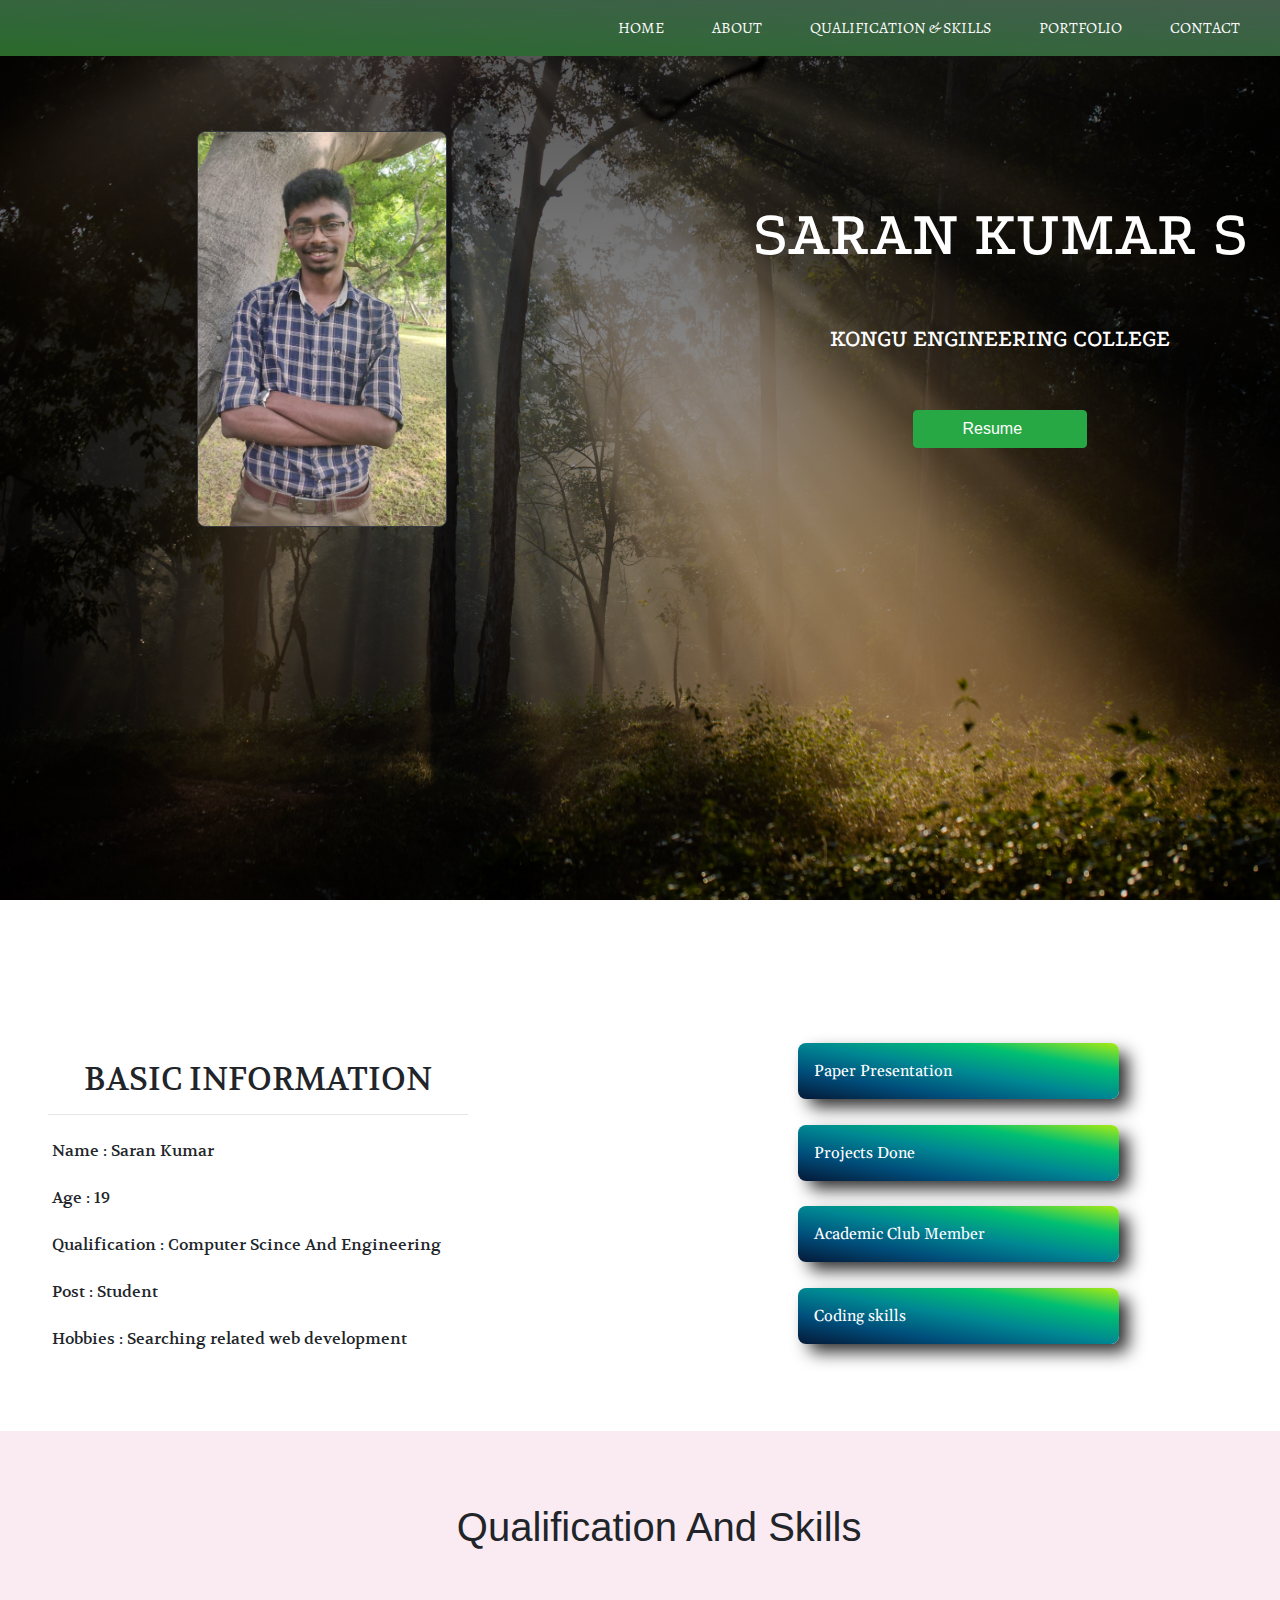
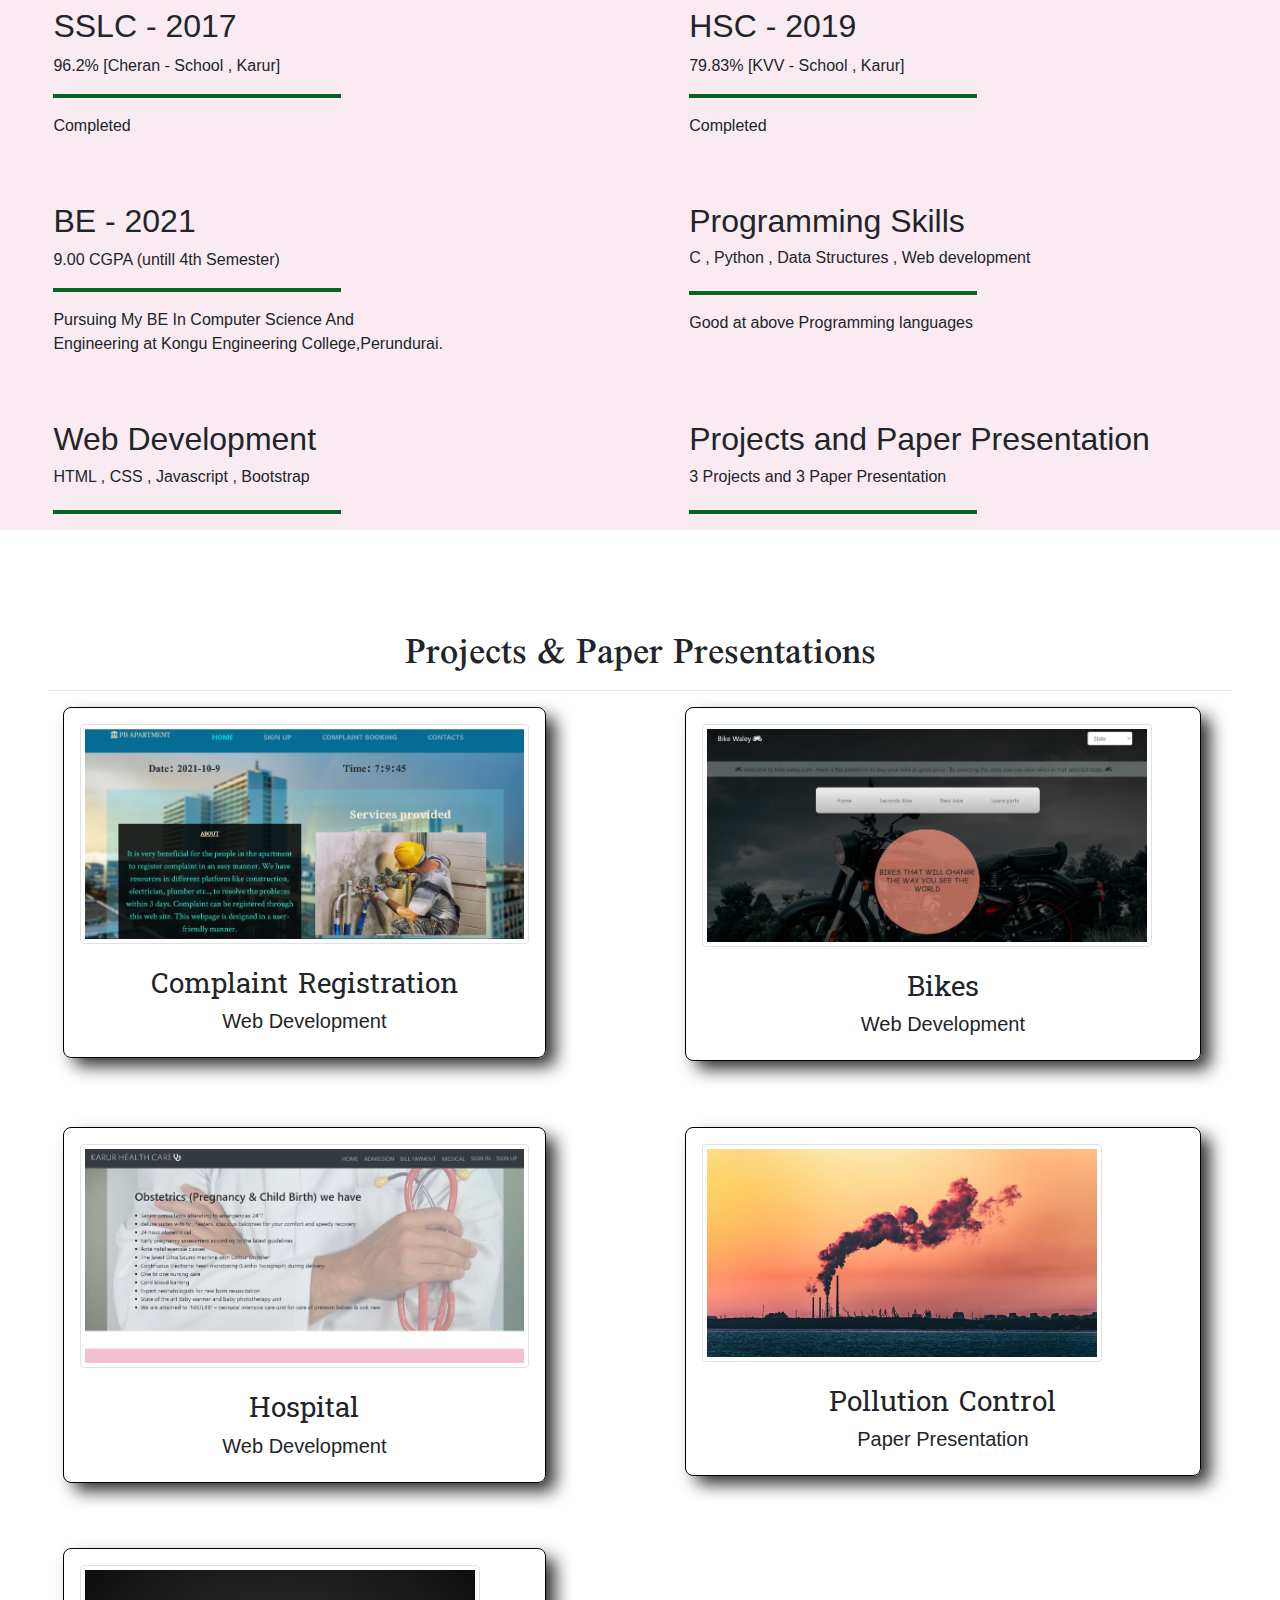
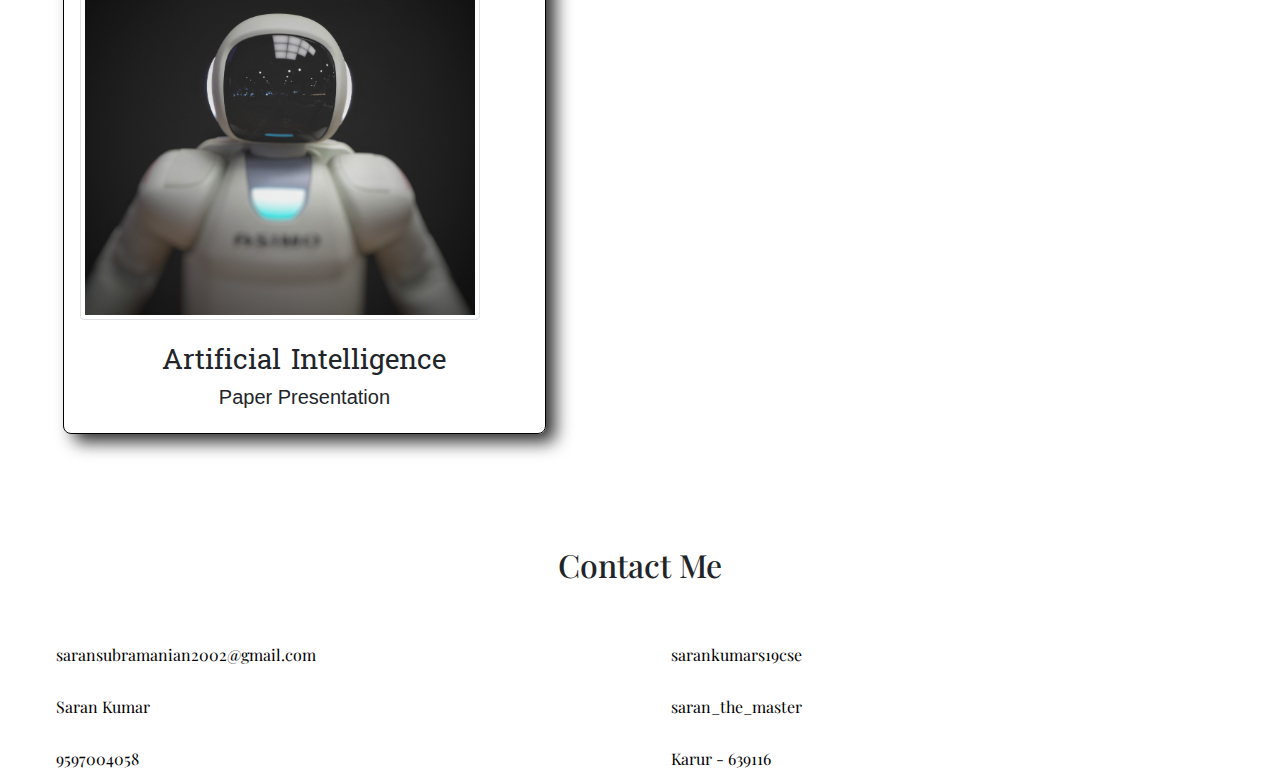
==== index.html @ f52dbcd7 "alter" ====
<!DOCTYPE html>
<html lang="en">
<head>
    <meta charset="UTF-8">
    <meta http-equiv="X-UA-Compatible" content="IE=edge">
    <meta name="viewport" content="width=device-width, initial-scale=1.0">
    <title>Saran's Profile</title>
    <!-- icon -->
    <link rel="stylesheet" href="https://cdnjs.cloudflare.com/ajax/libs/font-awesome/5.15.3/css/all.min.css" integrity="sha512-iBBXm8fW90+nuLcSKlbmrPcLa0OT92xO1BIsZ+ywDWZCvqsWgccV3gFoRBv0z+8dLJgyAHIhR35VZc2oM/gI1w==" crossorigin="anonymous" referrerpolicy="no-referrer" />
     <!-- stylesheet -->
     <link rel="stylesheet" href="profile.css">
     <!-- bootstrap -->
     <link rel="stylesheet" href="https://stackpath.bootstrapcdn.com/bootstrap/4.4.1/css/bootstrap.min.css" integrity="sha384-Vkoo8x4CGsO3+Hhxv8T/Q5PaXtkKtu6ug5TOeNV6gBiFeWPGFN9MuhOf23Q9Ifjh" crossorigin="anonymous">
     <!-- font -->
     <link rel="preconnect" href="https://fonts.googleapis.com">
     <link rel="preconnect" href="https://fonts.gstatic.com" crossorigin>
     <link href="https://fonts.googleapis.com/css2?family=Alegreya+SC&display=swap" rel="stylesheet">
     <link href="https://fonts.googleapis.com/css2?family=Podkova:wght@400;500&display=swap" rel="stylesheet">
     <link href="https://fonts.googleapis.com/css2?family=Volkhov&display=swap" rel="stylesheet">
     <link href="https://fonts.googleapis.com/css2?family=Gelasio:ital@1&family=Volkhov&display=swap" rel="stylesheet">
     <link href="https://fonts.googleapis.com/css2?family=Suwannaphum:wght@300&display=swap" rel="stylesheet">
     <link href="https://fonts.googleapis.com/css2?family=Scheherazade+New:wght@700&display=swap" rel="stylesheet">
     <link href="https://fonts.googleapis.com/css2?family=Playfair+Display:wght@600&display=swap" rel="stylesheet">
     <!-- jquery -->
     <script src="https://code.jquery.com/jquery-3.3.1.slim.min.js" integrity="sha384-q8i/X+965DzO0rT7abK41JStQIAqVgRVzpbzo5smXKp4YfRvH+8abtTE1Pi6jizo" crossorigin="anonymous"></script>
     <script src="https://cdnjs.cloudflare.com/ajax/libs/popper.js/1.14.3/umd/popper.min.js" integrity="sha384-ZMP7rVo3mIykV+2+9J3UJ46jBk0WLaUAdn689aCwoqbBJiSnjAK/l8WvCWPIPm49" crossorigin="anonymous"></script>
     <script src="https://stackpath.bootstrapcdn.com/bootstrap/4.1.3/js/bootstrap.min.js" integrity="sha384-ChfqqxuZUCnJSK3+MXmPNIyE6ZbWh2IMqE241rYiqJxyMiZ6OW/JmZQ5stwEULTy" crossorigin="anonymous"></script>
</head>
<body style="overflow-x: hidden;" >
  <div class="body" id="home">
    <nav class="navbar fixed-top navbar-expand-md nav1">
        <button class="navbar-toggler navbar-dark" type="button" data-toggle="collapse" data-target="#navbarNav" aria-controls="navbarNav" aria-expanded="false" aria-label="Toggle navigation">
          <span class="navbar-toggler-icon"></span>
        </button>
        <div class="collapse navbar-collapse" id="navbarNav">
          <ul class="navbar-nav d-sm ml-auto">
            <li class="nav-item">
              <a class="nav-link mr-3 ml-3" href="#home">HOME</a>
            </li>
            <li class="nav-item">
              <a class="nav-link mr-3 ml-3" href="#about">ABOUT</a>
            </li>
            <li class="nav-item">
              <a class="nav-link mr-3 ml-3" href="#skill">QUALIFICATION & SKILLS</a>
            </li>
            <li class="nav-item">
              <a class="nav-link mr-3 ml-3" href="#port">PORTFOLIO</a>
            </li>
            <li class="nav-item">
              <a class="nav-link mr-3 ml-3" href="#contact">CONTACT</a>
            </li>
          </ul>
        </div>
      </nav>
      <div class="row">
        <div class="profile col-lg-5 col-md-5 col-sm-12"><img src="picture/saran.jpeg" style="border-radius: 8px;" alt="loading..." width="250" class="image rounded-2 border border-dark border-5"></div>
          <div class="nameCollege col-lg-5 col-md-5 col-sm-12">
            <h1 class="name">SARAN KUMAR S</h1>
            <h4 class="college">KONGU ENGINEERING COLLEGE</h4>
            <a href="final saran's resume.pdf" download><button class="btn btn-success pr-5 pl-5 mt-5" type="button">Resume<i class="fas fa-file-pdf ml-3"></i></button></a>
          </div>  
        </div>
      </div>
      <section class="about pt-5" id="about">
        <div class="row">
            <div class="col-lg-5 col-md-5 col-sm-10">
              <h2 class="aboutme mt-5">  BASIC INFORMATION</h2>
              <hr class="mr-5 ml-5">
              <div class="info">
                <p>Name : Saran Kumar</p>
                <p>Age  : 19</p>
                <p>Qualification  : Computer Scince And Engineering</p>
                <p>Post : Student</p>
                <p>Hobbies  : Searching related web development</p>
              </div>
            </div>
            <div class="col-lg-5 offset-lg-1 col-md-5 col-sm-10">
              <ul>
                <div class="tool-tip"><li class="pt-3 pb-3 pl-3">Paper Presentation<span class="tool-text">  3 (three)</span></li></div>
                <div class="tool-tip"><li class="pt-3 pb-3 pl-3">Projects Done<span class="tool-text">  3 (three)</span></li></div>
                <div class="tool-tip"><li class="pt-3 pb-3 pl-3">Academic Club Member<span class="tool-text">  4  (four)</span></li></div>
                <div class="tool-tip"><li class="pt-3 pb-3 pl-3">Coding skills<span class="tool-text">  4 (four)</span></li></div>
              </ul>  
            </div>
        </div>
      </section>
      <section id="skill" class="qualification pt-4">
        <h1 style="text-align: center;" class="pt-5">Qualification And Skills</h1>
        <div class="row">
          <div class="col-lg-6 col-md-6 col-sm-12 mt-5">
            <div class="container-fluid">
              <h2><i class="fas fa-graduation-cap"></i> SSLC - 2017</h2>
              <p>96.2% [Cheran - School , Karur]</p>
              <hr class="sslc">
              <p class="complete">Completed</p>
            </div>
          </div>
          <div class="col-lg-6 col-md-6 col-sm-12 mt-5">
            <div class="container-fluid">
              <h2><i class="fas fa-graduation-cap"></i> HSC - 2019</h2>
              <p>79.83% [KVV - School , Karur]</p>
              <hr class="hsc">
              <p class="complete">Completed</p>
            </div>
          </div>
          <div class="col-lg-6 col-md-6 col-sm-12 mt-5">
            <div class="container-fluid">
              <h2><i class="fas fa-graduation-cap"></i> BE - 2021</h2>
              <p>9.00 CGPA  (untill 4th Semester)</p>
              <hr class="be">
              <p class="complete">Pursuing My BE In Computer Science And <br> Engineering at Kongu Engineering College,Perundurai.</p>
            </div>
          </div> 
          <div class="col-lg-6 col-md-6 col-sm-12 mt-5">
            <div class="container-fluid">
              <h2><i class="fas fa-graduation-cap"></i> Programming Skills</h2>
              <h6>C , Python , Data Structures , Web development </h6>
              <hr class="pgmLanguage mt-4">
              <p>Good at above Programming languages</p>
            </div>
          </div> 
          <div class="col-lg-6 col-md-6 col-sm-12 mt-5">
            <div class="container-fluid">
              <h2><i class="fas fa-graduation-cap"></i>Web Development</h2>
              <h6>HTML , CSS , Javascript , Bootstrap</h6>
              <hr class="pgmLanguage mt-4">
            </div>
          </div>
          <div class="col-lg-6 col-md-6 col-sm-12 mt-5">
            <div class="container-fluid">
              <h2><i class="fas fa-graduation-cap"></i> Projects and Paper Presentation</h2>
              <h6>3 Projects and 3 Paper Presentation</h6>
              <hr class="pgmLanguage mt-4">
            </div>
          </div>  
        </div>  
      </section>
      <section class="projects mt-5 pt-5" id="port">
        <h1 style="text-align: center;font-family: 'Scheherazade New', serif;">Projects & Paper Presentations</h1>
        <hr class="ml-5 mr-5">
        <div class="row">
          <div class="col-lg-5 col-md-5 col-sm-12 pl-5 bike complaint">
            <div class="container-fluid complaintDiv p-3">
              <img src="picture/complaint.png" alt="loading...." class=" img-thumbnail" width="450">
              <h3 class="complaintCon mt-4" style="font-family: 'Suwannaphum', serif;">Complaint Registration</h3>
              <h5 class="complaintCon">Web Development</h5>
            </div>
          </div>
          <div class="col-lg-5 offset-1 col-md-5 col-sm-12 bike complaint">
            <div class="container-fluid complaintDiv p-3">
              <img src="picture/bike.png" alt="loading...." class=" img-thumbnail" width="450">
              <h3 class="complaintCon mt-4" style="font-family: 'Suwannaphum', serif;">Bikes</h3>
              <h5 class="complaintCon">Web Development</h5>
            </div>
          </div>
          <div class="col-lg-5 col-md-5 col-sm-12 pl-5 bike complaint hospital">
            <div class="container-fluid complaintDiv p-3">
              <img src="picture/hospital.png" alt="loading...." class=" img-thumbnail" width="450">
              <h3 class="complaintCon mt-4" style="font-family: 'Suwannaphum', serif;">Hospital</h3>
              <h5 class="complaintCon">Web Development</h5>
            </div>
          </div>
          <div class="col-lg-5 offset-1 col-md-5 col-sm-12 bike complaint hospital">
            <div class="container-fluid complaintDiv p-3">
              <img src="picture/polution.jpg" alt="loading...." class=" img-thumbnail bikes" width="400">
              <h3 class="complaintCon mt-4" style="font-family: 'Suwannaphum', serif;">Pollution Control</h3>
              <h5 class="complaintCon">Paper Presentation</h5>
            </div>
          </div>
          <div class="col-lg-5 col-md-5 col-sm-12 pl-5 bike complaint hospital">
            <div class="container-fluid complaintDiv p-3">
              <img src="picture/AI.jpg" alt="loading...." class=" img-thumbnail" width="400">
              <h3 class="complaintCon mt-4" style="font-family: 'Suwannaphum', serif;">Artificial Intelligence</h3>
              <h5 class="complaintCon">Paper Presentation</h5>
            </div>
          </div>
        </div>
      </section>
      <section class="contact" id="contact">
        <h2 style="text-align: center;" class="pt-5 mb-5">Contact Me</h2>
        <div class="row">
          <div class="col-lg-5 col-md-5 col-sm-12">
            <i class="fas fa-envelope ml-5 mr-2" style="font-size: x-large;"></i><a href="#" style="text-decoration: none;color: black;">saransubramanian2002@gmail.com</a>
          </div>
          <div class="col-lg-5 offset-1 col-md-5 col-sm-12 con2">
            <i class="fab fa-github-square ml-2 mr-2" style="font-size: x-large;"></i><a href="https://github.com/sarankumars19cse" style="text-decoration: none;color: black;">sarankumars19cse</a>
          </div>
          <div class="col-lg-5 col-md-5 col-sm-12 mt-3">
            <i class="fab fa-linkedin ml-5 mr-2" style="font-size: x-large;"></i><a href="https://www.linkedin.com/in/sarankumars/" style="text-decoration: none;color: black;">Saran Kumar</a>
          </div>
          <div class="col-lg-5 offset-1 col-md-5 col-sm-12 mt-3 con2">
            <i class="fab fa-instagram-square ml-2 mr-2" style="font-size: x-large;"></i><a href="https://www.instagram.com/saran_the_master/" style="text-decoration: none;color: black;">saran_the_master</a>
          </div>
          <div class="col-lg-5 col-md-5 col-sm-12 mt-3">
            <i class="fas fa-phone ml-5 mr-2" style="font-size: x-large;"></i><a style="text-decoration: none;color: black;">9597004058</a>
          </div>
          <div class="col-lg-5 offset-1 col-md-5 col-sm-12 mt-3 con2">
            <i class="fas fa-street-view ml-2 mr-2" style="font-size: x-large;"></i><a style="text-decoration: none;color: black;">Karur - 639116</a>
          </div>
        </div>
      </section>
      <script src="https://code.jquery.com/jquery-3.6.0.js" integrity="sha256-H+K7U5CnXl1h5ywQfKtSj8PCmoN9aaq30gDh27Xc0jk=" crossorigin="anonymous"></script>
  <script src="javascript.js" charset="utf-8"></script>
</body>
</html>
---- profile.css ----
html{
    scroll-behavior: smooth;
}
.body{
    background-image: linear-gradient(rgba(0, 0, 0, 0.7),rgba(0, 0, 0, 0.10)),url("picture/background.jpg");
    width: 100%;
    height: 100vh;
    background-size: 100%;
    -webkit-background-size:cover;
    -moz-background-size: cover;
    -moz-background-size:cover;
}
.body a{
    color: #f9f9f9;
}
body{
    background-color: #fafafa;
    background-image: url("https://www.transparenttextures.com/patterns/redox-02.png");
}
nav div ul li{
    border-radius: 15px;
}
.nav1{
    background-image: linear-gradient(to right top, #2a6a2a, #2f6735, #36653e, #3c6146, #445e4c);
    font-family: 'Alegreya SC', serif;
}
.nav-item:hover{
    background-color: #f9f9f967;
    color: black;
}
.profile{
    padding-top: 10%;
    margin-left: 15%;
}
.nameCollege{
    margin-top: 15%;
    text-align: center;
    color: white;
}
.name{
    font-family: 'Podkova', serif;
    font-size: 400%;
}
.college{
    font-family: 'Podkova', serif;
    margin-top: 10%;
}
.about{
    margin:5% 0 5% 0;
}
.aboutme{
    font-family: 'Volkhov', serif;
    text-align: center;
}
.info{
    margin-left: 10%;
}
.info p{
    margin-top: 5%;
    font-family: 'Gelasio', serif;
    font-family: 'Volkhov', serif;
}
.about div ul{
    margin: 6% 10% 0 20%;
}
.about div ul li:hover{
    -ms-transform: scale(1.2);
    -webkit-transform: scale(1.2); 
    transform: scale(1.2); 
}
.about div ul li{
    margin-top: 8%;
    font-family: 'Gelasio', serif;
    list-style-type: none;
    background-image: linear-gradient(to right top, #051937, #004d7a, #008793, #00bf72, #a8eb12);
    color: white;
    border-radius: 8px;
    transition: transform .2s;
}
.tool-tip li{
    box-shadow: 10px 9px 17px -1px rgba(0,0,0,0.83);
    -webkit-box-shadow: 10px 9px 17px -1px rgba(0,0,0,0.83);
    -moz-box-shadow: 10px 9px 17px -1px rgba(0,0,0,0.83);
}
.tool-text{
    color: white;
    visibility: hidden;
    text-align: center;
    margin-left: 10%;
    border-radius: 5px;
}
.tool-tip:hover .tool-text{
    visibility: visible;
}
.qualification{
    padding-left: 3%;
    background-color: #faebf2;
    background-image: url("https://www.transparenttextures.com/patterns/old-wall.png");

}
.sslc{
    margin-right: 50%;
    border: rgb(3, 100, 36) 2px solid;
    cursor: pointer;
}
.complete{
    font-weight: 500;
}
.sslc:hover{
    margin-right: 52%;
}
.hsc{
    margin-right: 50%;
    border: rgb(3, 100, 36) 2px solid;
    cursor: pointer;
} 
.hsc:hover{
    margin-right: 60%;
} 
.be{
    margin-right: 50%;
    border: rgb(3, 100, 36) 2px solid;
    cursor: pointer;
} 
.be:hover{
    margin-right: 55%;
}
.pgmLanguage{
    margin-right: 50%;
    border: rgb(3, 100, 36) 2px solid;
    cursor: pointer;
}
.ppt{
    list-style-type: none;
    background-image: linear-gradient(to right top, #2a6a2a, #2f6735, #36653e, #3c6146, #445e4c);
}
/* .projects{
    padding-left: 3%;
} */
.projects div div ul{
    list-style-type: none;
}
.complaint{
    transition: transform .2s;
    background-color: white;
}
.complaint:hover{
    -ms-transform: scale(1.05);
    -webkit-transform: scale(1.05);
    transform: scale(1.05);
}
.complaintCon{
    text-align: center;
}
.complaintDiv{
    border: black 1px solid;
    border-radius: 8px;
    box-shadow: 10px 9px 17px -1px rgba(0,0,0,0.83);
    -webkit-box-shadow: 10px 9px 17px -1px rgba(0,0,0,0.83);
    -moz-box-shadow: 10px 9px 17px -1px rgba(0,0,0,0.83);
}
.contact{
    margin-top: 5%;
    font-family: 'Playfair Display', serif;
}
@media (min-width:420px){
    .bike{
        margin-left: 30px;
    }
    .hospital{
        margin-top: 5%;
    }
    .con2{
        margin-left: 3%;
    }
}
@media(max-width:430px){
    img{
        border-radius: 20px;
    }
    .profile{
        padding-top: 30%;
        margin-left: 20%;
    }
    .image{
        border-radius: 15px;
        width: 150px;
        margin: -15px 0 0 45px;
    }
    .nameCollege{
        margin-top: 10%;
    }
    .name{
        font-size: 300%;
    }
    .name,.college,button{
        margin-top: 8%;
    }
    .tool-tip{
        margin-left: -30%;
    }
    body{
        overflow-x: hidden;
    }
    .bike{
        margin-top: 7%;
        margin-right: 4%;
    }
    .con2{
        margin-top: 3%;
    }
}
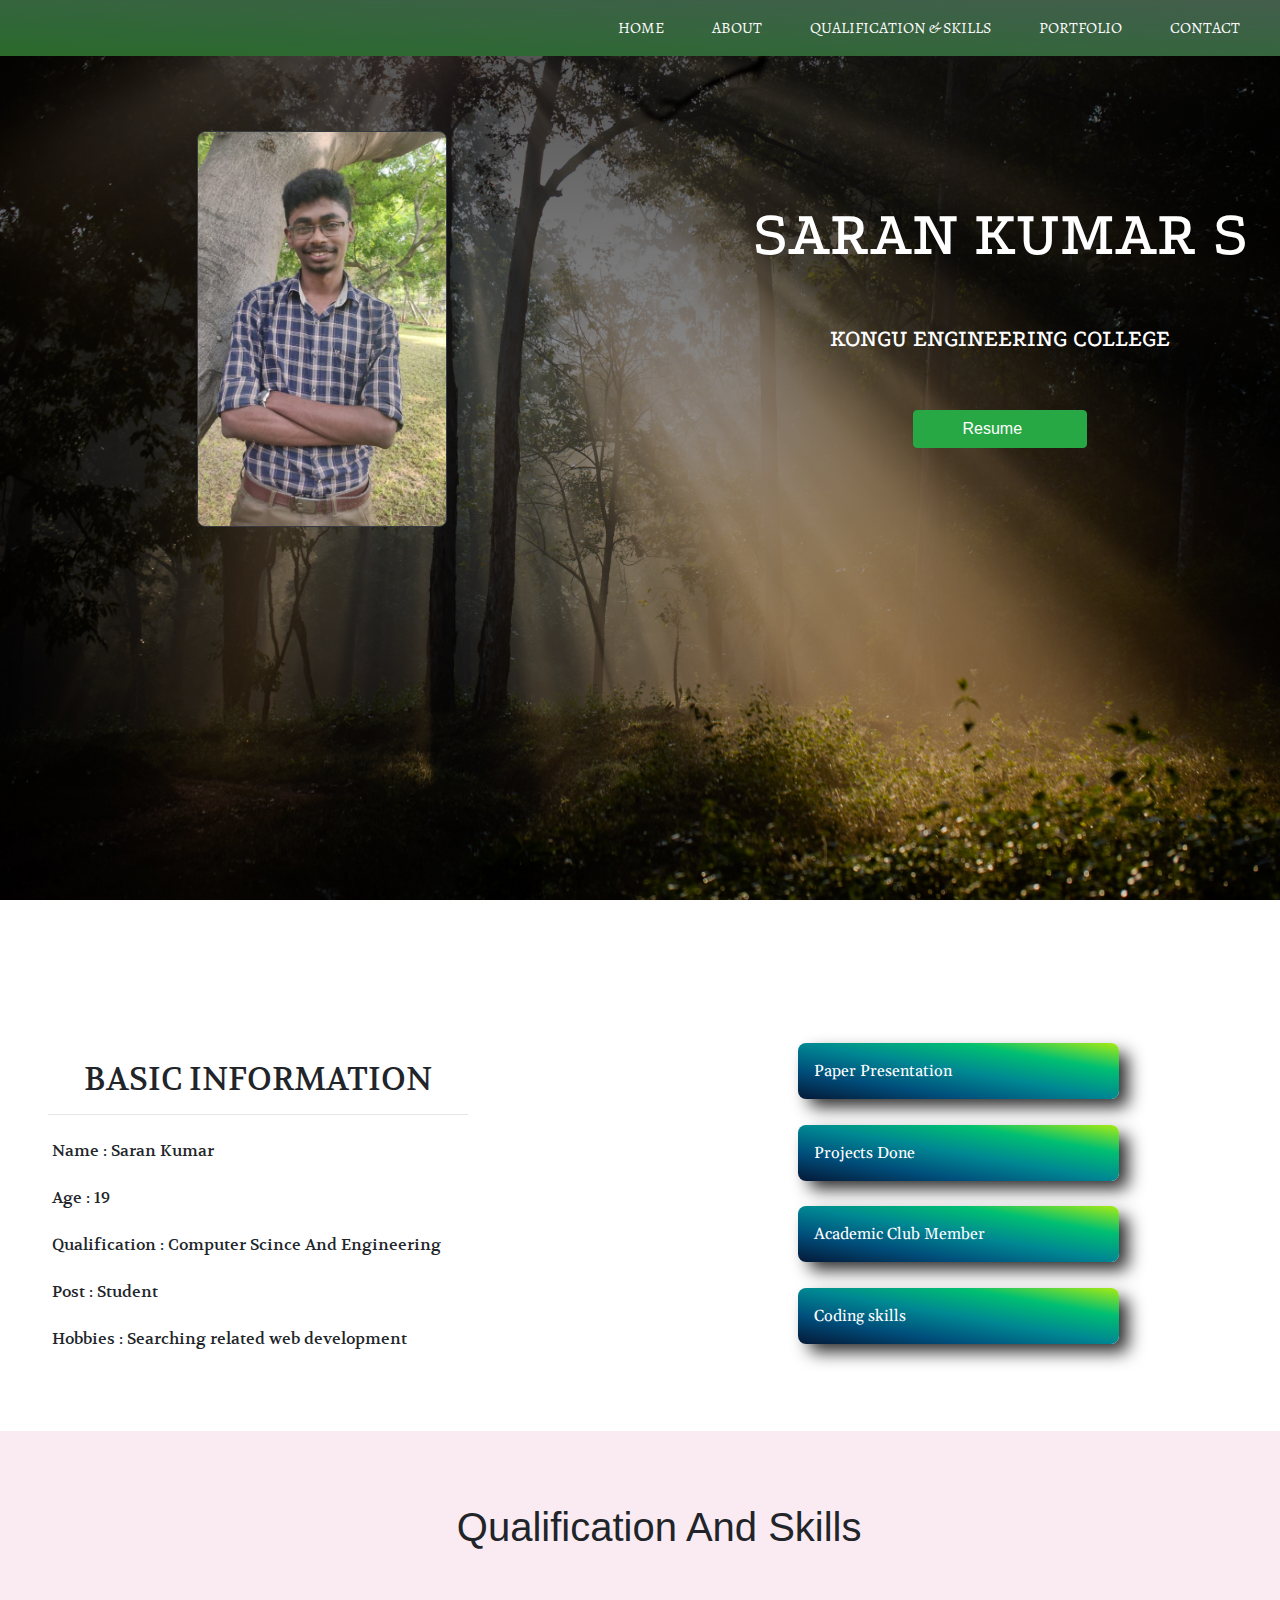
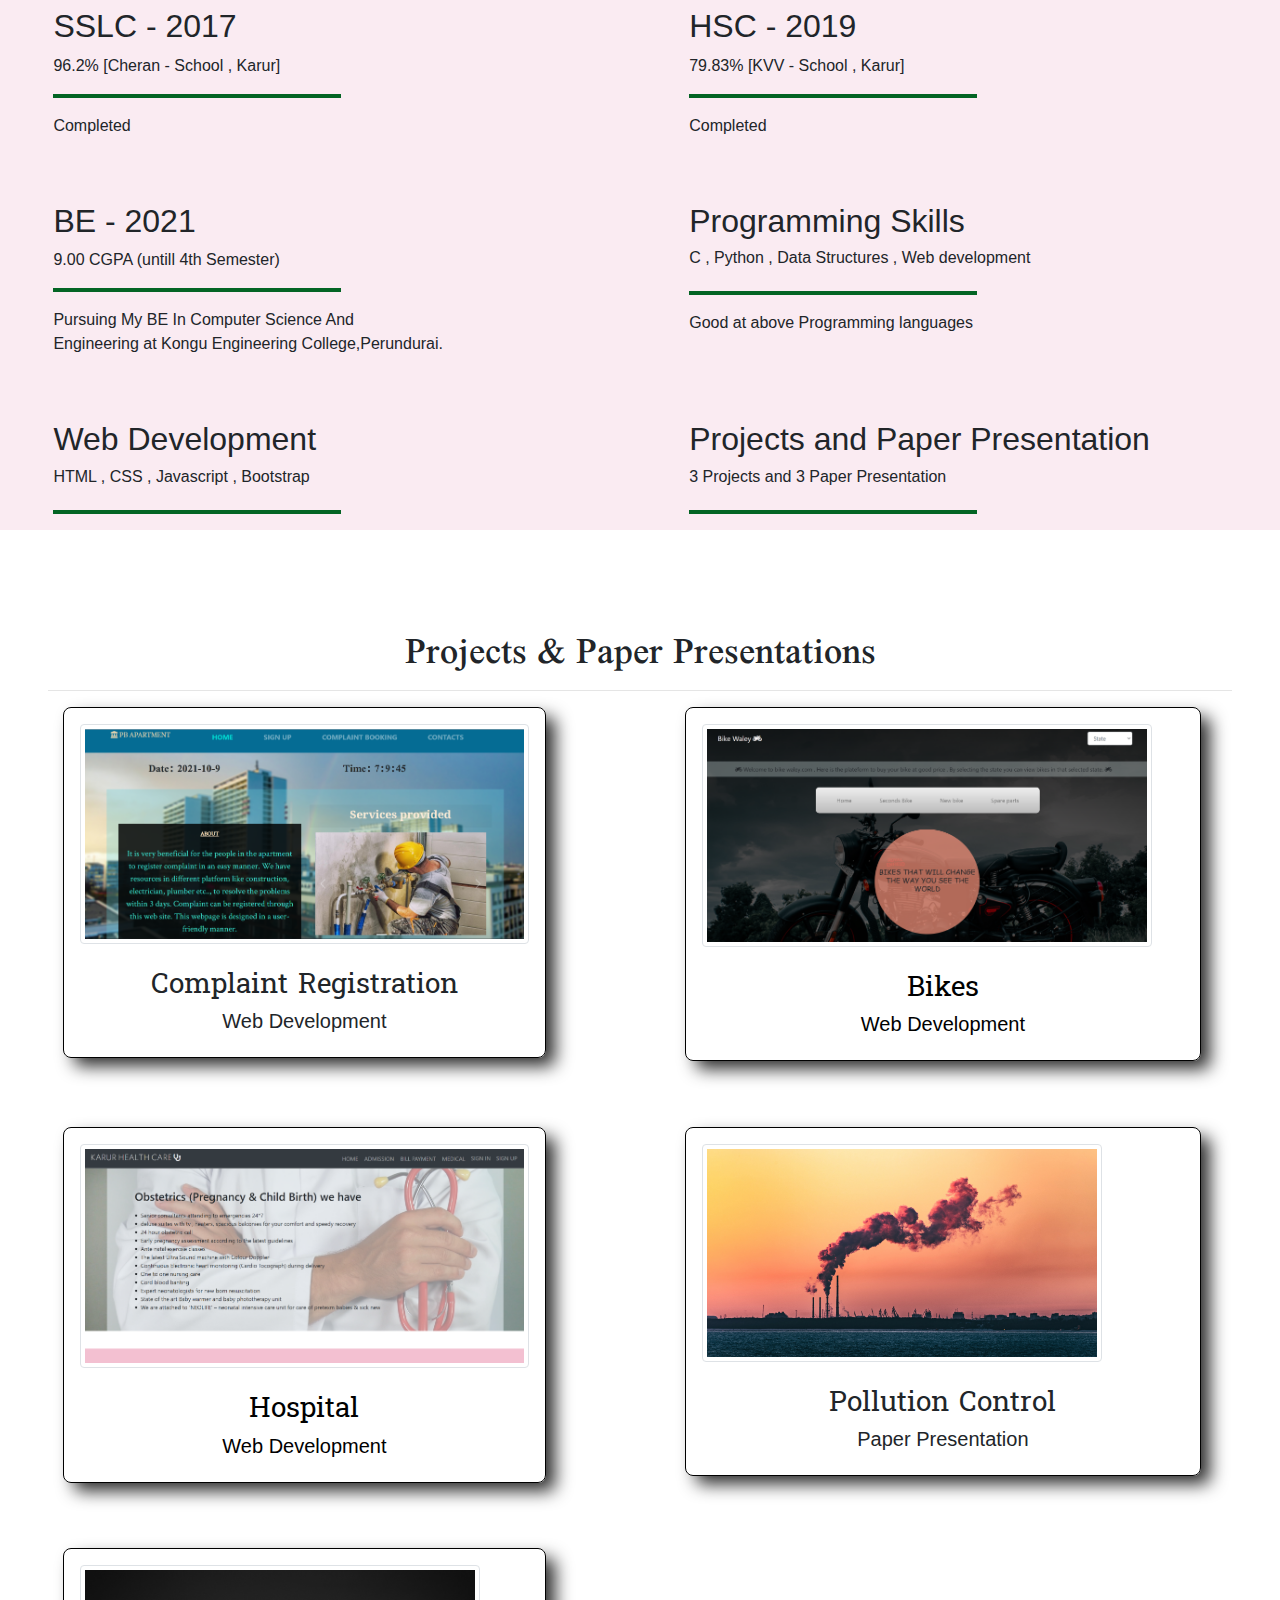
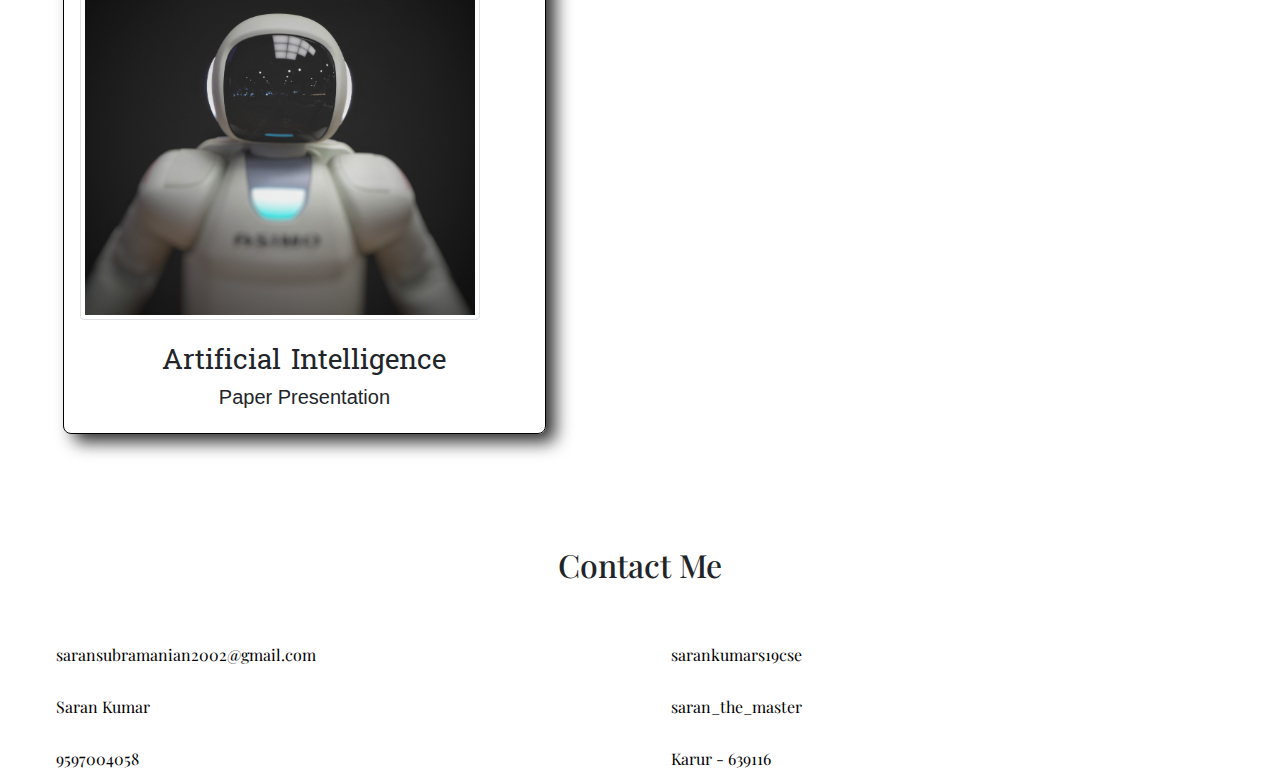
==== commit 256dbe67: "link projects" ====
--- a/index.html
+++ b/index.html
@@ -146,19 +146,19 @@
               <h5 class="complaintCon">Web Development</h5>
             </div>
           </div>
-          <div class="col-lg-5 offset-1 col-md-5 col-sm-12 bike complaint">
+          <a href="https://sarankumars19cse.github.io/bike/" style="color: black;text-decoration: none;"><div class="col-lg-5 offset-1 col-md-5 col-sm-12 bike complaint">
             <div class="container-fluid complaintDiv p-3">
               <img src="picture/bike.png" alt="loading...." class=" img-thumbnail" width="450">
               <h3 class="complaintCon mt-4" style="font-family: 'Suwannaphum', serif;">Bikes</h3>
               <h5 class="complaintCon">Web Development</h5>
-            </div>
-          </div>
-          <div class="col-lg-5 col-md-5 col-sm-12 pl-5 bike complaint hospital">
+            </div></a>
+          </div>
+          <a href="https://karurhealthcare.herokuapp.com/" style="text-decoration: none;color: black;"><div class="col-lg-5 col-md-5 col-sm-12 pl-5 bike complaint hospital">
             <div class="container-fluid complaintDiv p-3">
               <img src="picture/hospital.png" alt="loading...." class=" img-thumbnail" width="450">
               <h3 class="complaintCon mt-4" style="font-family: 'Suwannaphum', serif;">Hospital</h3>
               <h5 class="complaintCon">Web Development</h5>
-            </div>
+            </div></a>
           </div>
           <div class="col-lg-5 offset-1 col-md-5 col-sm-12 bike complaint hospital">
             <div class="container-fluid complaintDiv p-3">
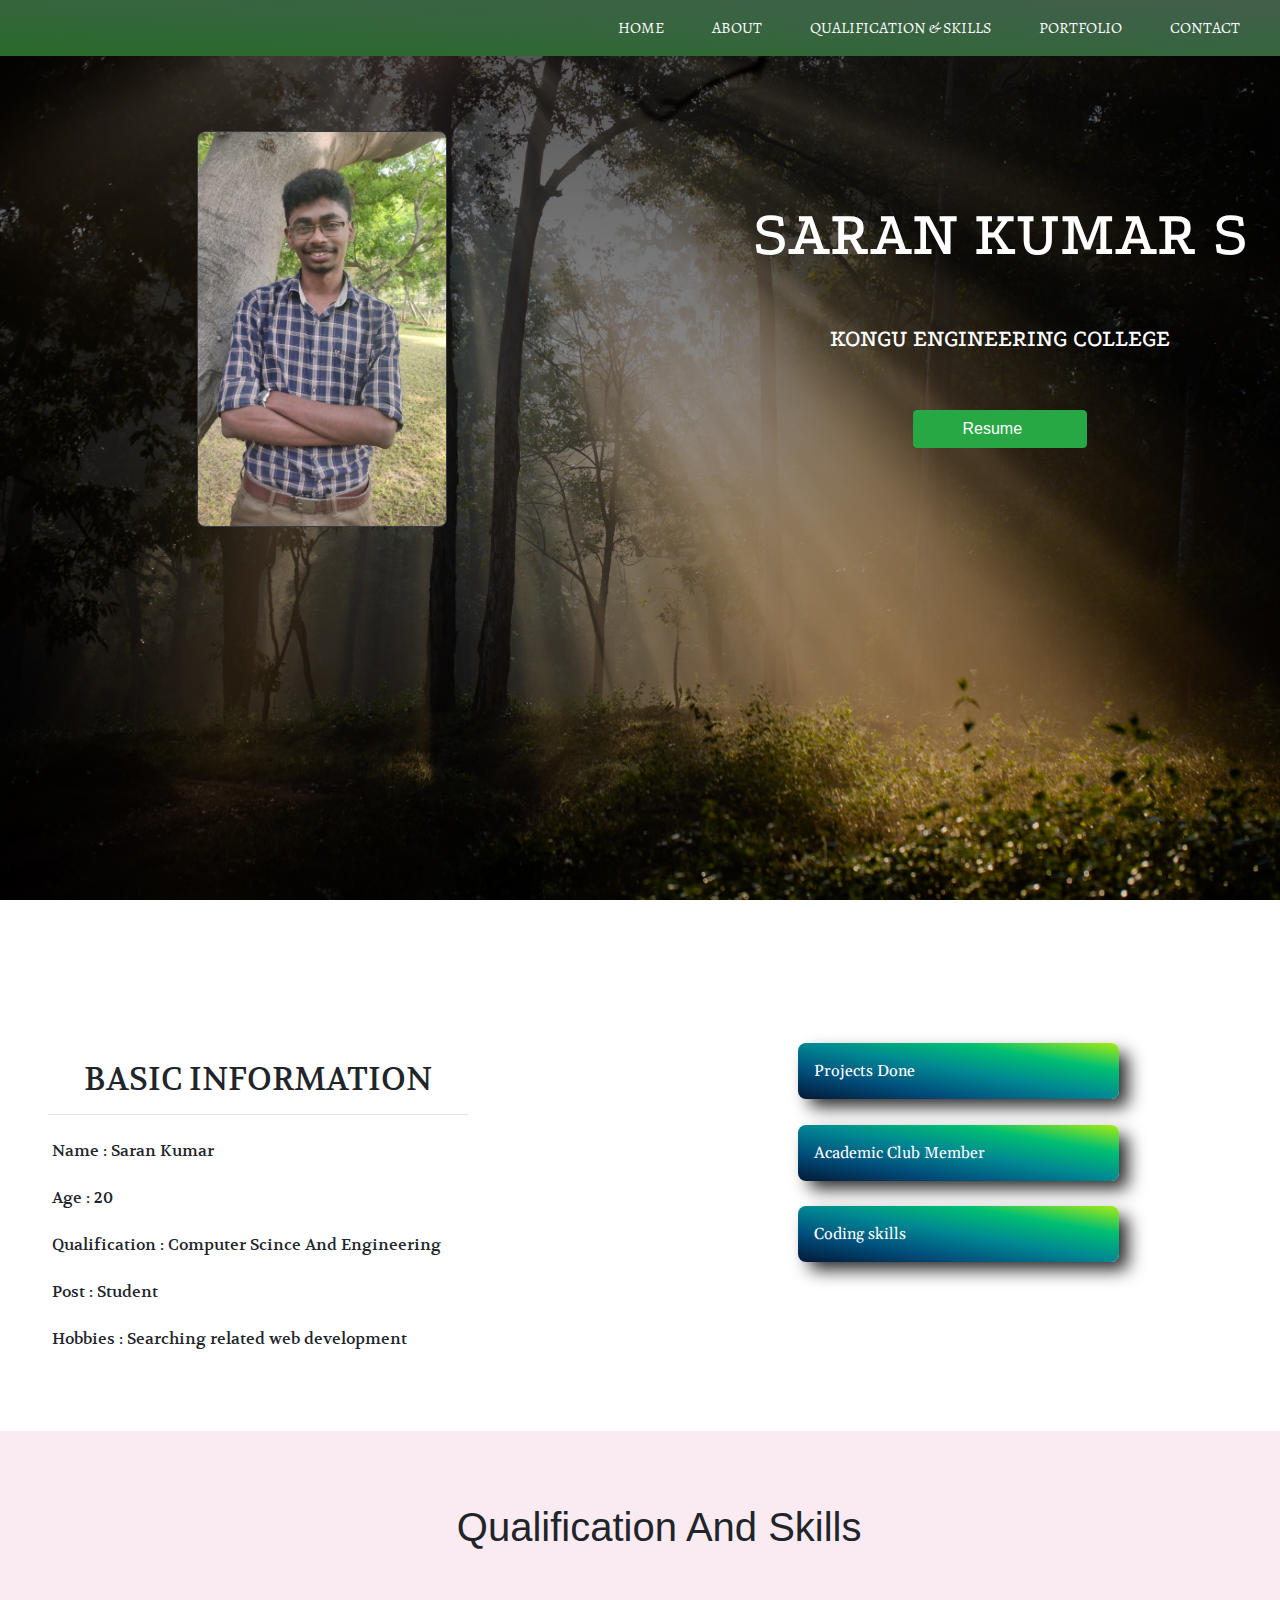
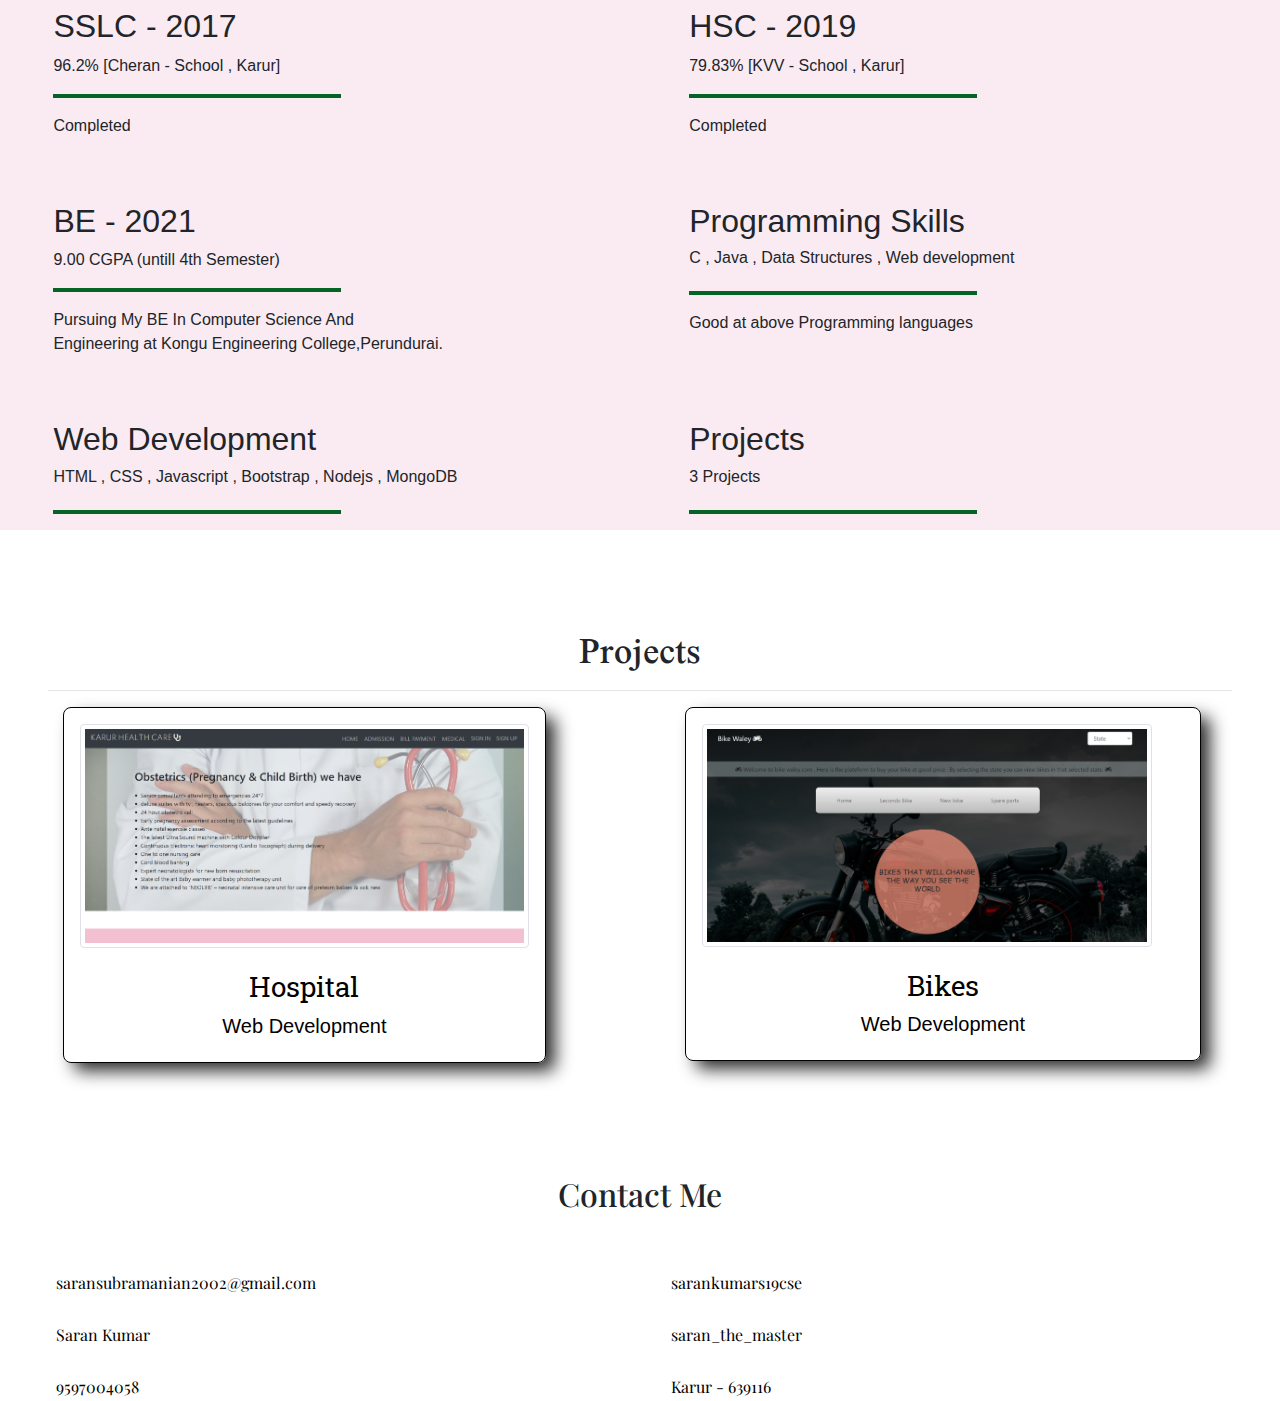
==== commit 4c0d5cae: "removal of paper presentation" ====
--- a/index.html
+++ b/index.html
@@ -68,7 +68,7 @@
               <hr class="mr-5 ml-5">
               <div class="info">
                 <p>Name : Saran Kumar</p>
-                <p>Age  : 19</p>
+                <p>Age  : 20</p>
                 <p>Qualification  : Computer Scince And Engineering</p>
                 <p>Post : Student</p>
                 <p>Hobbies  : Searching related web development</p>
@@ -76,7 +76,6 @@
             </div>
             <div class="col-lg-5 offset-lg-1 col-md-5 col-sm-10">
               <ul>
-                <div class="tool-tip"><li class="pt-3 pb-3 pl-3">Paper Presentation<span class="tool-text">  3 (three)</span></li></div>
                 <div class="tool-tip"><li class="pt-3 pb-3 pl-3">Projects Done<span class="tool-text">  3 (three)</span></li></div>
                 <div class="tool-tip"><li class="pt-3 pb-3 pl-3">Academic Club Member<span class="tool-text">  4  (four)</span></li></div>
                 <div class="tool-tip"><li class="pt-3 pb-3 pl-3">Coding skills<span class="tool-text">  4 (four)</span></li></div>
@@ -114,7 +113,7 @@
           <div class="col-lg-6 col-md-6 col-sm-12 mt-5">
             <div class="container-fluid">
               <h2><i class="fas fa-graduation-cap"></i> Programming Skills</h2>
-              <h6>C , Python , Data Structures , Web development </h6>
+              <h6>C , Java , Data Structures , Web development </h6>
               <hr class="pgmLanguage mt-4">
               <p>Good at above Programming languages</p>
             </div>
@@ -122,29 +121,29 @@
           <div class="col-lg-6 col-md-6 col-sm-12 mt-5">
             <div class="container-fluid">
               <h2><i class="fas fa-graduation-cap"></i>Web Development</h2>
-              <h6>HTML , CSS , Javascript , Bootstrap</h6>
+              <h6>HTML , CSS , Javascript , Bootstrap , Nodejs , MongoDB</h6>
               <hr class="pgmLanguage mt-4">
             </div>
           </div>
           <div class="col-lg-6 col-md-6 col-sm-12 mt-5">
             <div class="container-fluid">
-              <h2><i class="fas fa-graduation-cap"></i> Projects and Paper Presentation</h2>
-              <h6>3 Projects and 3 Paper Presentation</h6>
+              <h2><i class="fas fa-graduation-cap"></i> Projects</h2>
+              <h6>3 Projects</h6>
               <hr class="pgmLanguage mt-4">
             </div>
           </div>  
         </div>  
       </section>
       <section class="projects mt-5 pt-5" id="port">
-        <h1 style="text-align: center;font-family: 'Scheherazade New', serif;">Projects & Paper Presentations</h1>
+        <h1 style="text-align: center;font-family: 'Scheherazade New', serif;">Projects</h1>
         <hr class="ml-5 mr-5">
         <div class="row">
-          <div class="col-lg-5 col-md-5 col-sm-12 pl-5 bike complaint">
+          <a href="https://karurhealthcare.herokuapp.com/" style="color: black;text-decoration: none;"><div class="col-lg-5 col-md-5 col-sm-12 pl-5 bike complaint">
             <div class="container-fluid complaintDiv p-3">
-              <img src="picture/complaint.png" alt="loading...." class=" img-thumbnail" width="450">
-              <h3 class="complaintCon mt-4" style="font-family: 'Suwannaphum', serif;">Complaint Registration</h3>
+              <img src="picture/hospital.png" alt="loading...." class=" img-thumbnail" width="450">
+              <h3 class="complaintCon mt-4" style="font-family: 'Suwannaphum', serif;">Hospital</h3>
               <h5 class="complaintCon">Web Development</h5>
-            </div>
+            </div></a>
           </div>
           <a href="https://sarankumars19cse.github.io/bike/" style="color: black;text-decoration: none;"><div class="col-lg-5 offset-1 col-md-5 col-sm-12 bike complaint">
             <div class="container-fluid complaintDiv p-3">
@@ -153,34 +152,13 @@
               <h5 class="complaintCon">Web Development</h5>
             </div></a>
           </div>
-          <a href="https://karurhealthcare.herokuapp.com/" style="text-decoration: none;color: black;"><div class="col-lg-5 col-md-5 col-sm-12 pl-5 bike complaint hospital">
-            <div class="container-fluid complaintDiv p-3">
-              <img src="picture/hospital.png" alt="loading...." class=" img-thumbnail" width="450">
-              <h3 class="complaintCon mt-4" style="font-family: 'Suwannaphum', serif;">Hospital</h3>
-              <h5 class="complaintCon">Web Development</h5>
-            </div></a>
-          </div>
-          <div class="col-lg-5 offset-1 col-md-5 col-sm-12 bike complaint hospital">
-            <div class="container-fluid complaintDiv p-3">
-              <img src="picture/polution.jpg" alt="loading...." class=" img-thumbnail bikes" width="400">
-              <h3 class="complaintCon mt-4" style="font-family: 'Suwannaphum', serif;">Pollution Control</h3>
-              <h5 class="complaintCon">Paper Presentation</h5>
-            </div>
-          </div>
-          <div class="col-lg-5 col-md-5 col-sm-12 pl-5 bike complaint hospital">
-            <div class="container-fluid complaintDiv p-3">
-              <img src="picture/AI.jpg" alt="loading...." class=" img-thumbnail" width="400">
-              <h3 class="complaintCon mt-4" style="font-family: 'Suwannaphum', serif;">Artificial Intelligence</h3>
-              <h5 class="complaintCon">Paper Presentation</h5>
-            </div>
-          </div>
         </div>
       </section>
       <section class="contact" id="contact">
         <h2 style="text-align: center;" class="pt-5 mb-5">Contact Me</h2>
         <div class="row">
           <div class="col-lg-5 col-md-5 col-sm-12">
-            <i class="fas fa-envelope ml-5 mr-2" style="font-size: x-large;"></i><a href="#" style="text-decoration: none;color: black;">saransubramanian2002@gmail.com</a>
+            <i class="fas fa-envelope ml-5 mr-2" style="font-size: x-large;"></i><a href="mailto:saransubramanian2002@gmail.com" style="text-decoration: none;color: black;">saransubramanian2002@gmail.com</a>
           </div>
           <div class="col-lg-5 offset-1 col-md-5 col-sm-12 con2">
             <i class="fab fa-github-square ml-2 mr-2" style="font-size: x-large;"></i><a href="https://github.com/sarankumars19cse" style="text-decoration: none;color: black;">sarankumars19cse</a>
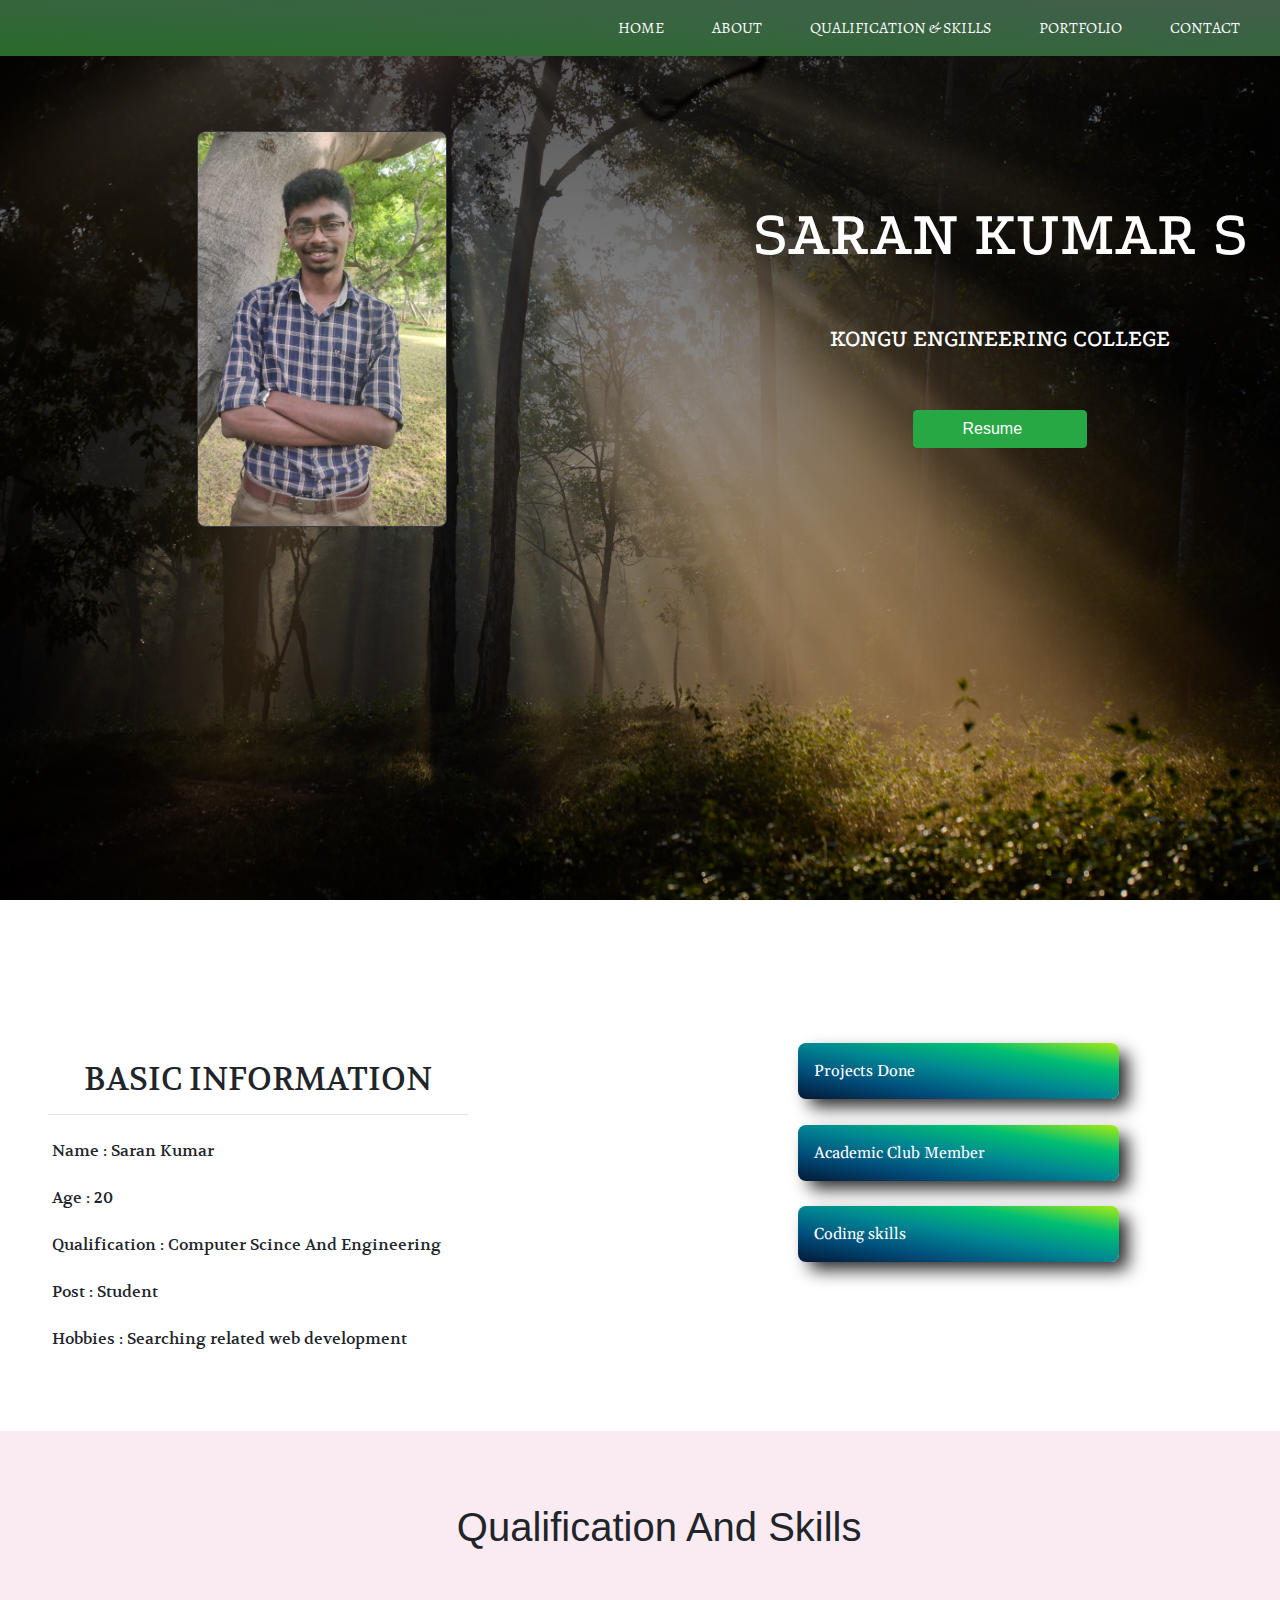
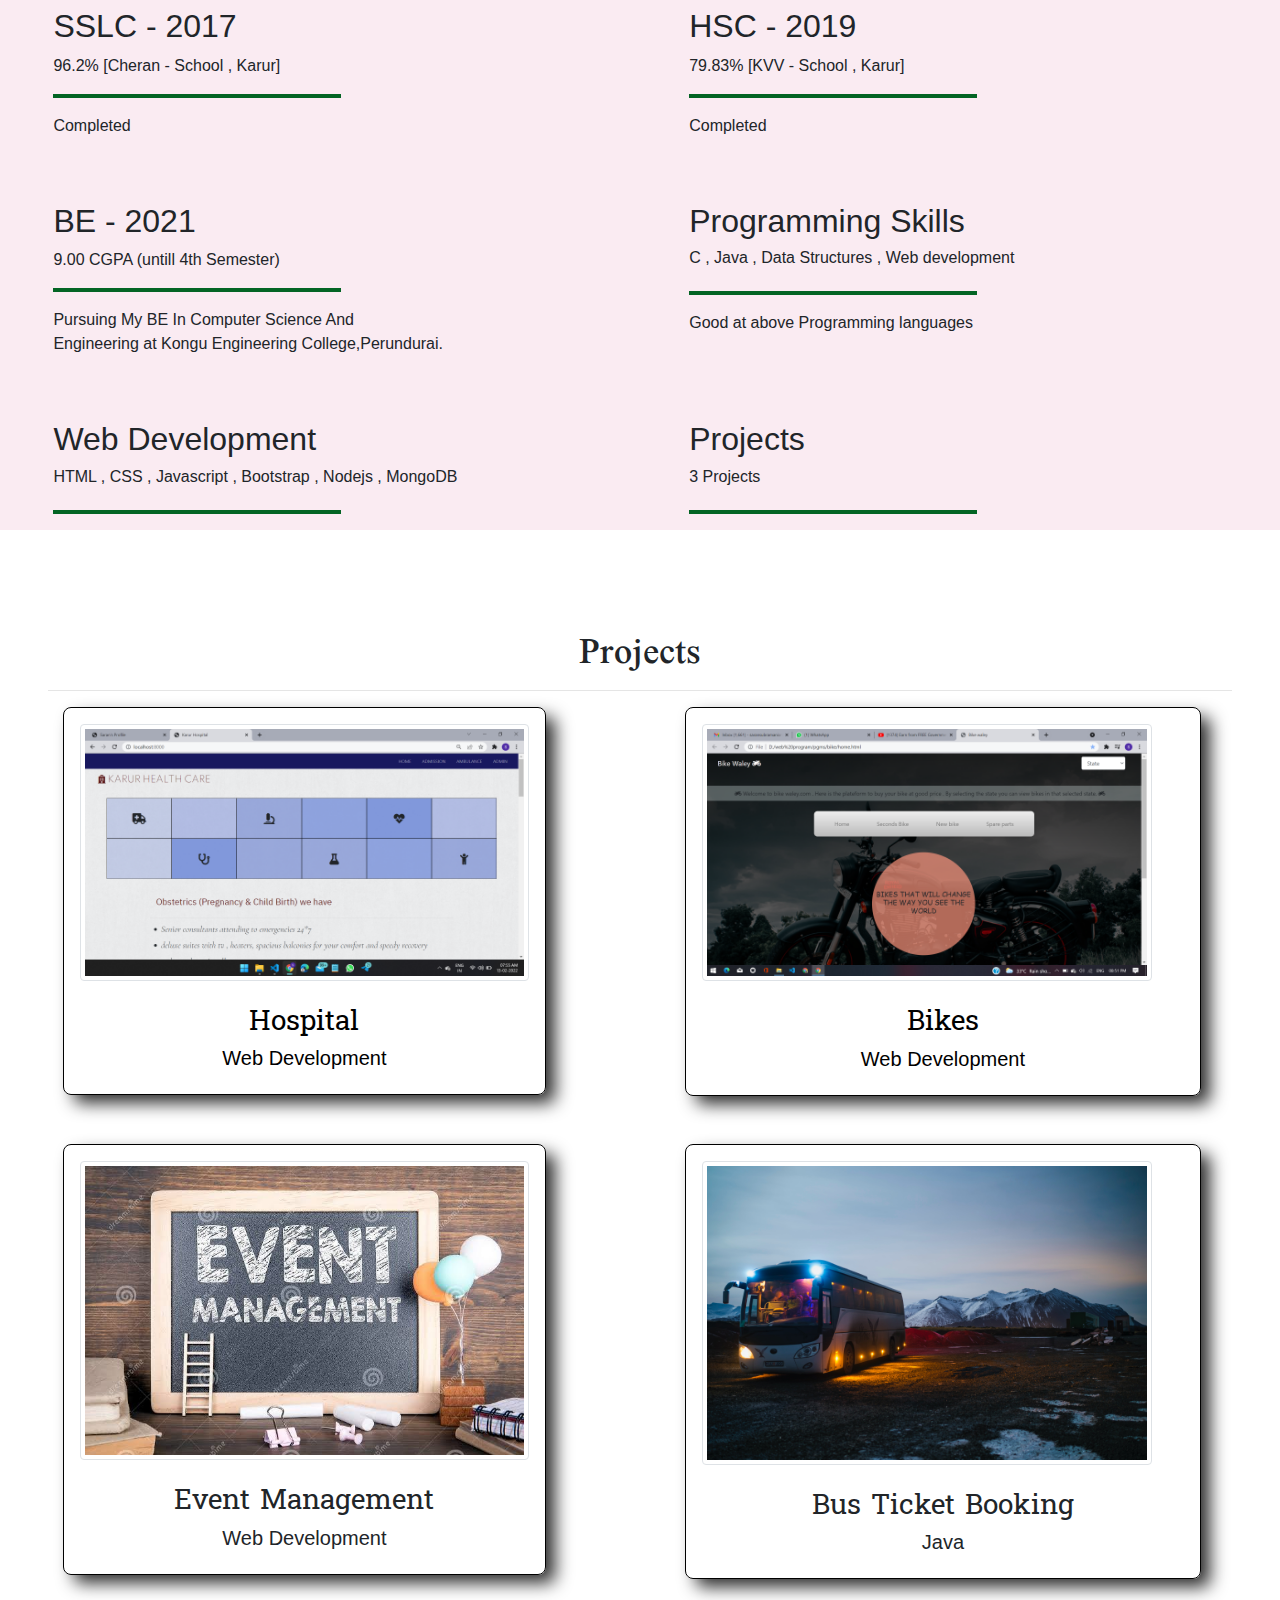
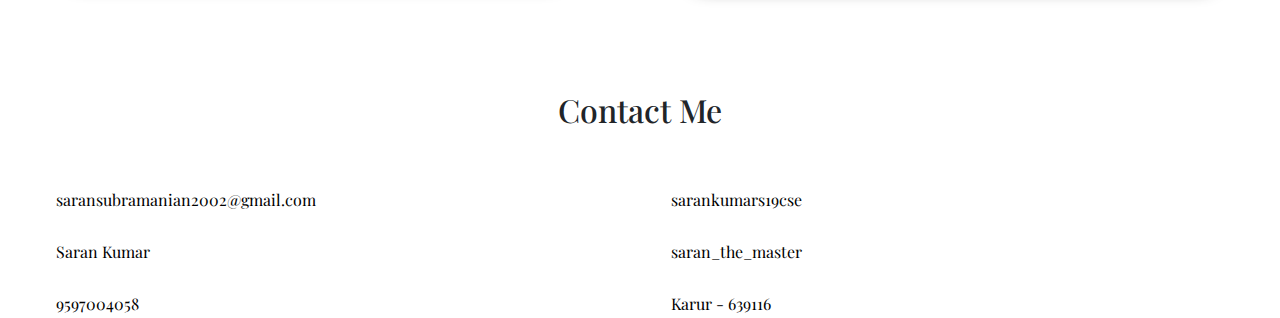
==== commit cdea0721: "2 projects added" ====
--- a/index.html
+++ b/index.html
@@ -138,19 +138,35 @@
         <h1 style="text-align: center;font-family: 'Scheherazade New', serif;">Projects</h1>
         <hr class="ml-5 mr-5">
         <div class="row">
-          <a href="https://karurhealthcare.herokuapp.com/" style="color: black;text-decoration: none;"><div class="col-lg-5 col-md-5 col-sm-12 pl-5 bike complaint">
+          <a href="https://karurhealthcare.herokuapp.com/" style="color: black;text-decoration: none;">
+            <div class="col-lg-5 col-md-5 col-sm-12 pl-5 bike complaint">
             <div class="container-fluid complaintDiv p-3">
               <img src="picture/hospital.png" alt="loading...." class=" img-thumbnail" width="450">
               <h3 class="complaintCon mt-4" style="font-family: 'Suwannaphum', serif;">Hospital</h3>
               <h5 class="complaintCon">Web Development</h5>
             </div></a>
           </div>
-          <a href="https://sarankumars19cse.github.io/bike/" style="color: black;text-decoration: none;"><div class="col-lg-5 offset-1 col-md-5 col-sm-12 bike complaint">
+          <a href="https://sarankumars19cse.github.io/bike/" style="color: black;text-decoration: none;">
+            <div class="col-lg-5 offset-1 col-md-5 col-sm-12 bike complaint">
             <div class="container-fluid complaintDiv p-3">
               <img src="picture/bike.png" alt="loading...." class=" img-thumbnail" width="450">
               <h3 class="complaintCon mt-4" style="font-family: 'Suwannaphum', serif;">Bikes</h3>
               <h5 class="complaintCon">Web Development</h5>
             </div></a>
+          </div>
+            <div class="col-lg-5 col-md-5 col-sm-12 pl-5 mt-5 bike complaint">
+            <div class="container-fluid complaintDiv p-3">
+              <img src="picture/event.jpeg" alt="loading...." class=" img-thumbnail" width="450">
+              <h3 class="complaintCon mt-4" style="font-family: 'Suwannaphum', serif;">Event Management</h3>
+              <h5 class="complaintCon">Web Development</h5>
+            </div>
+          </div>
+          <div class="col-lg-5 offset-1 col-md-5 col-sm-12 mt-5 bike complaint">
+            <div class="container-fluid complaintDiv p-3">
+              <img src="picture/bus.jpg" alt="loading...." class=" img-thumbnail" width="450">
+              <h3 class="complaintCon mt-4" style="font-family: 'Suwannaphum', serif;">Bus Ticket Booking</h3>
+              <h5 class="complaintCon">Java</h5>
+            </div>
           </div>
         </div>
       </section>
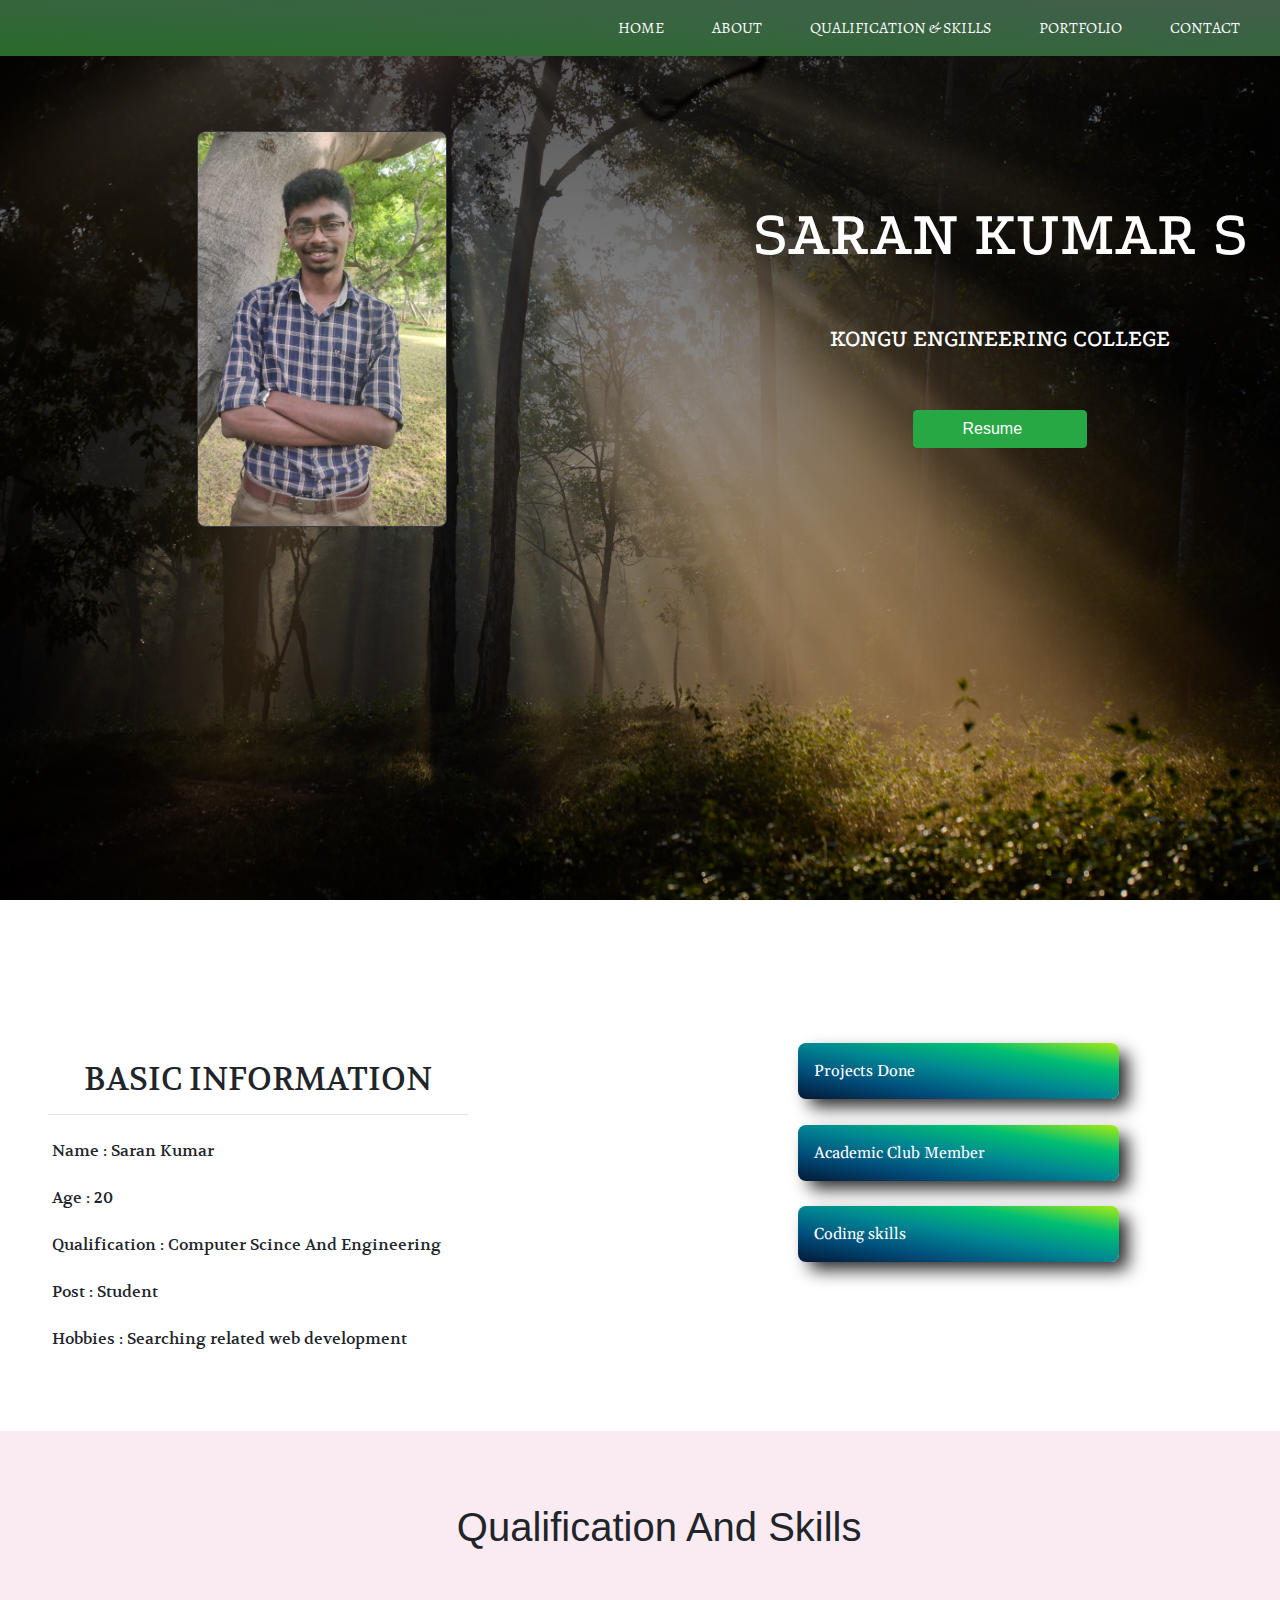
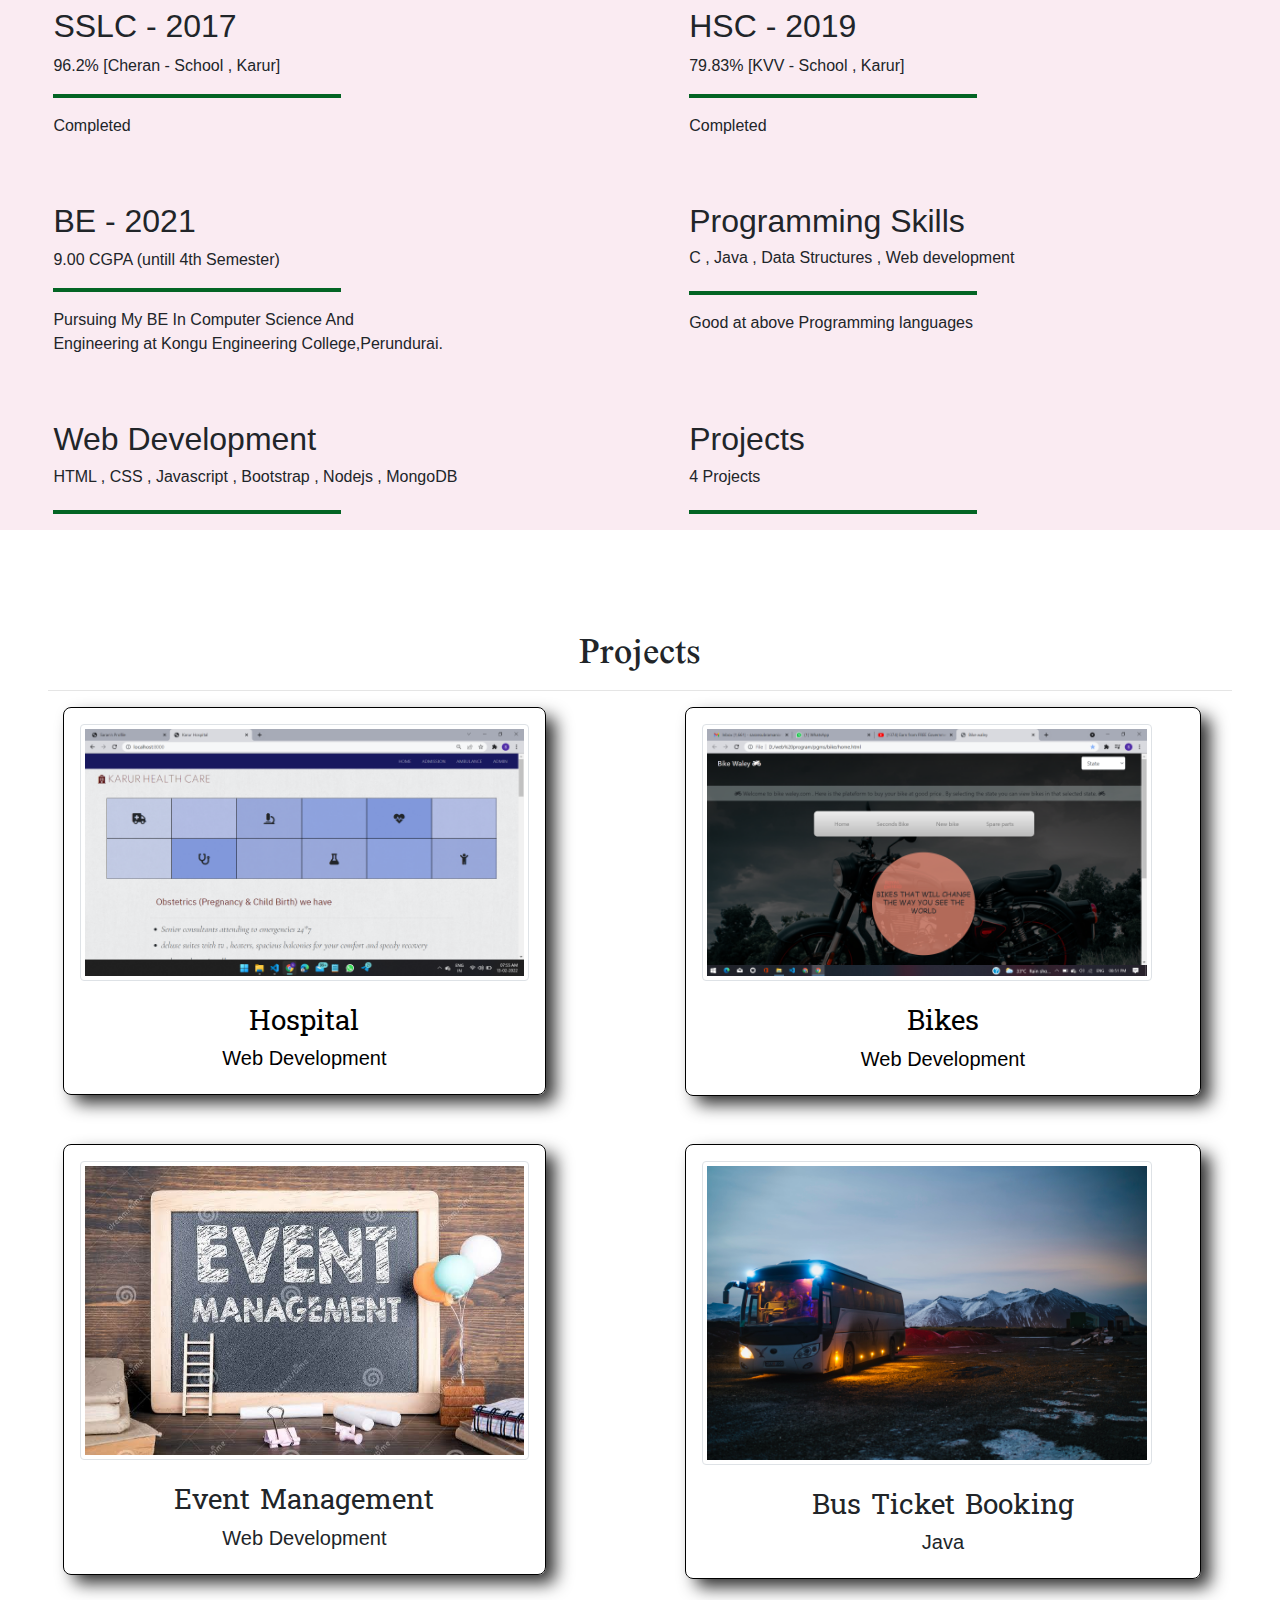
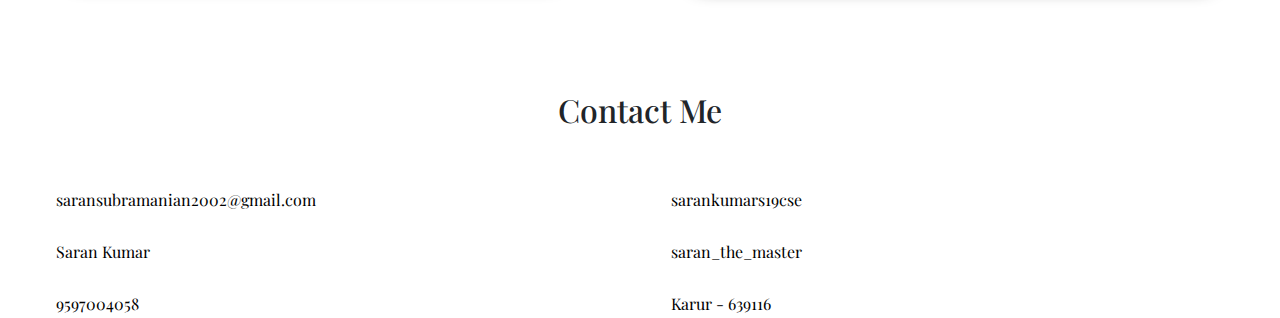
==== commit 0c01621e: "projects changed 3 to 4" ====
--- a/index.html
+++ b/index.html
@@ -76,7 +76,7 @@
             </div>
             <div class="col-lg-5 offset-lg-1 col-md-5 col-sm-10">
               <ul>
-                <div class="tool-tip"><li class="pt-3 pb-3 pl-3">Projects Done<span class="tool-text">  3 (three)</span></li></div>
+                <div class="tool-tip"><li class="pt-3 pb-3 pl-3">Projects Done<span class="tool-text">  4 (three)</span></li></div>
                 <div class="tool-tip"><li class="pt-3 pb-3 pl-3">Academic Club Member<span class="tool-text">  4  (four)</span></li></div>
                 <div class="tool-tip"><li class="pt-3 pb-3 pl-3">Coding skills<span class="tool-text">  4 (four)</span></li></div>
               </ul>  
@@ -128,7 +128,7 @@
           <div class="col-lg-6 col-md-6 col-sm-12 mt-5">
             <div class="container-fluid">
               <h2><i class="fas fa-graduation-cap"></i> Projects</h2>
-              <h6>3 Projects</h6>
+              <h6>4 Projects</h6>
               <hr class="pgmLanguage mt-4">
             </div>
           </div>  
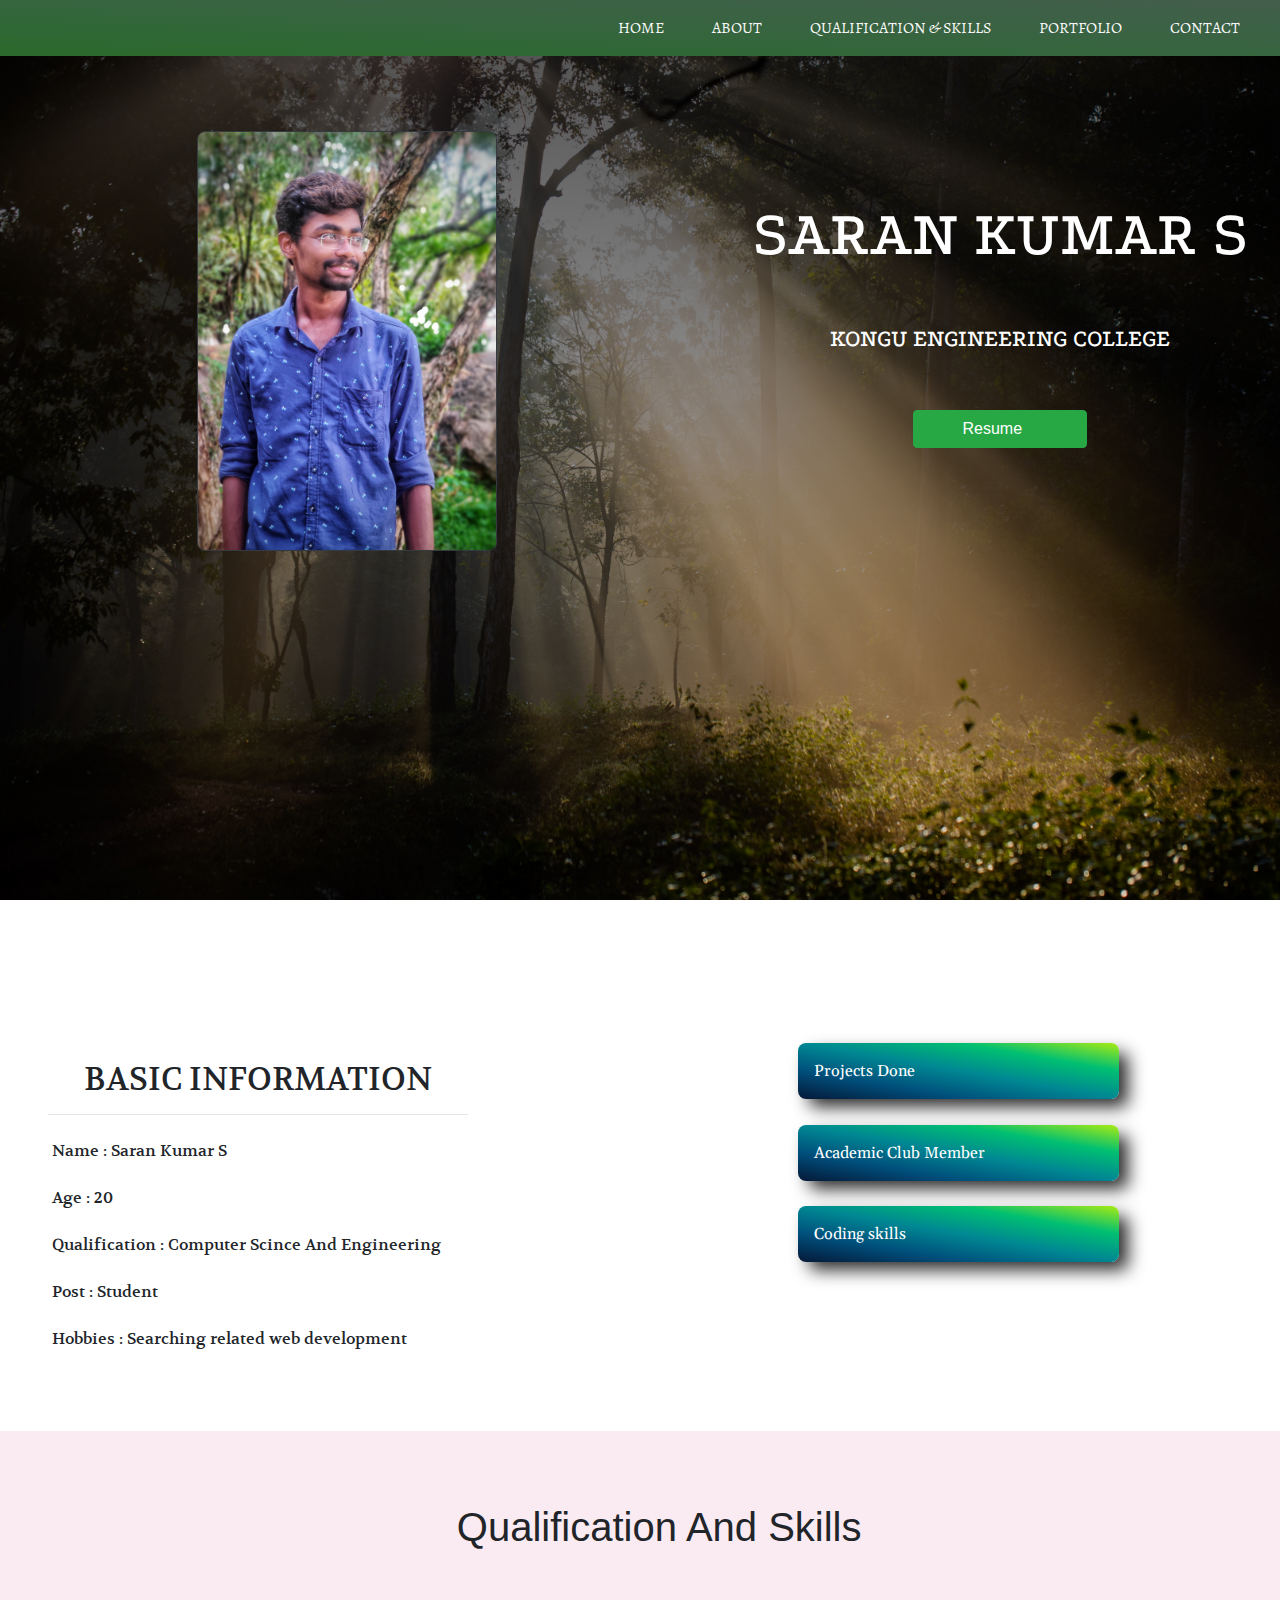
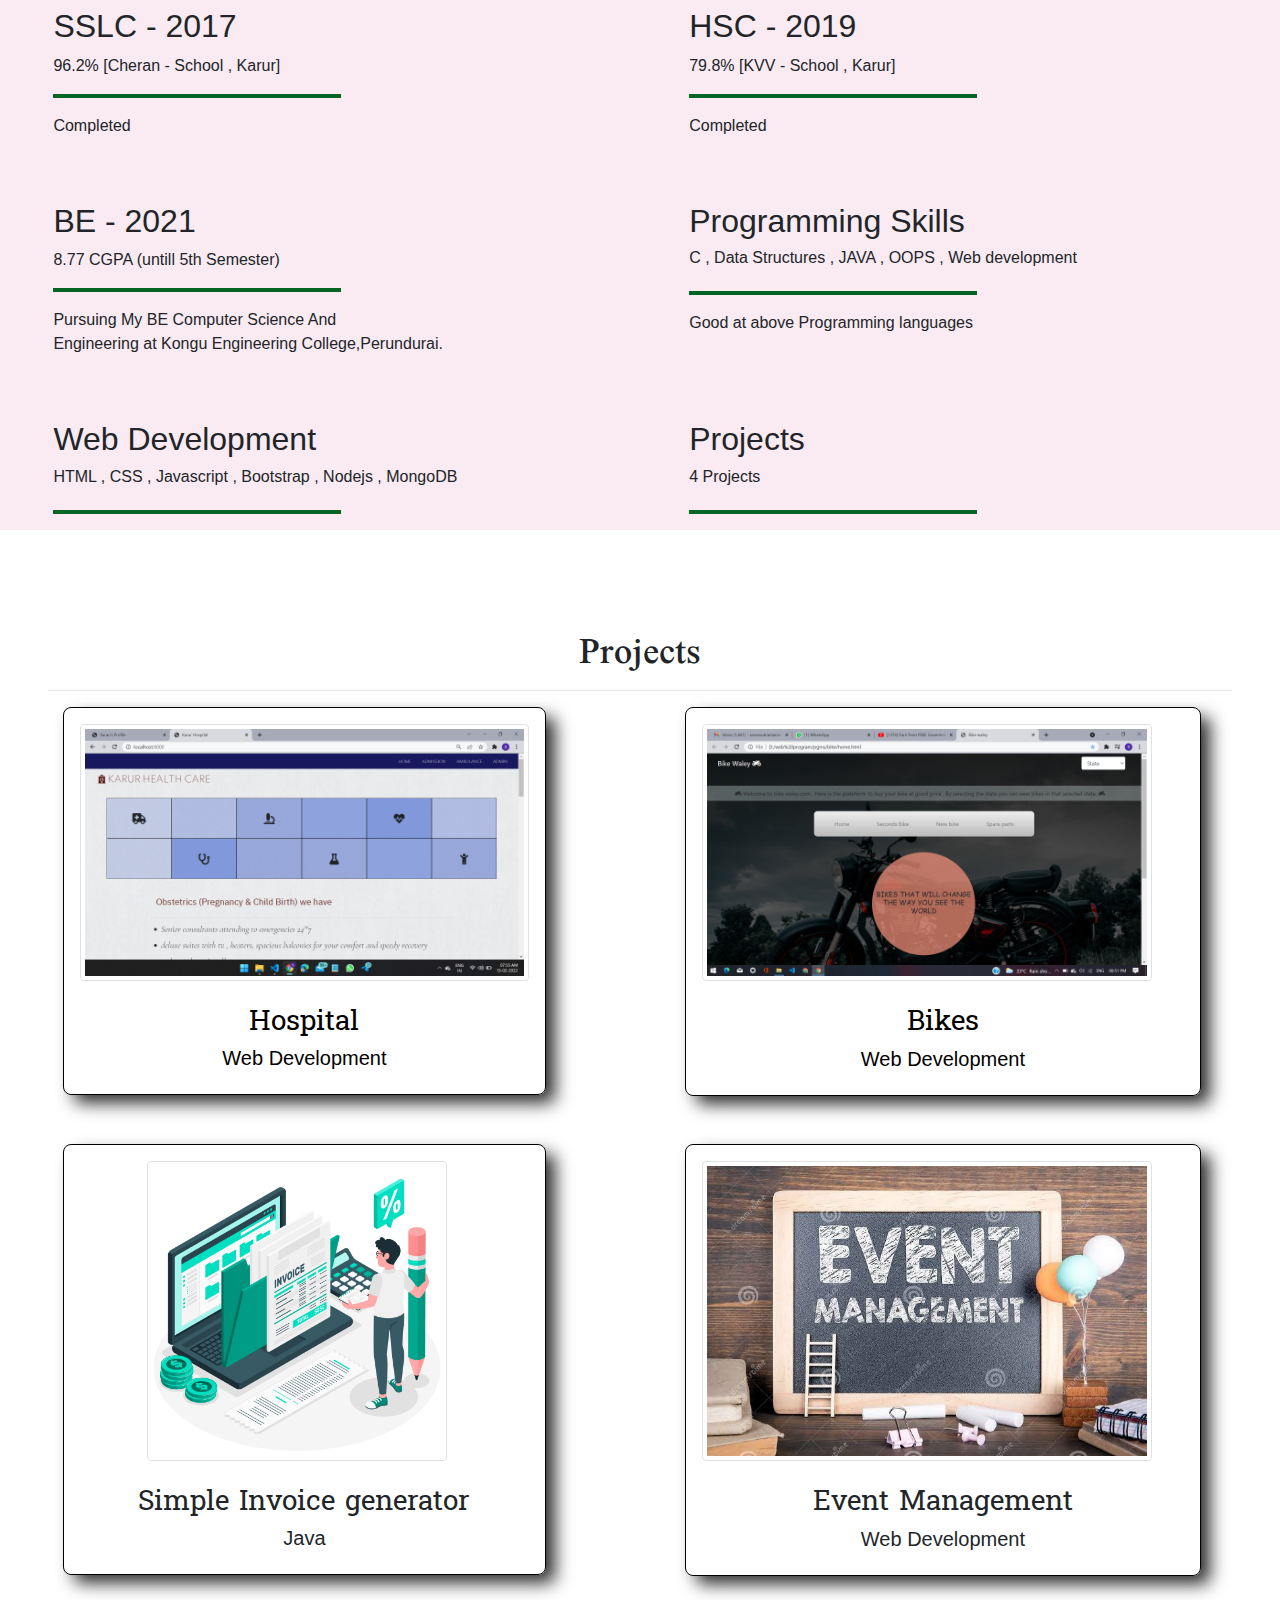
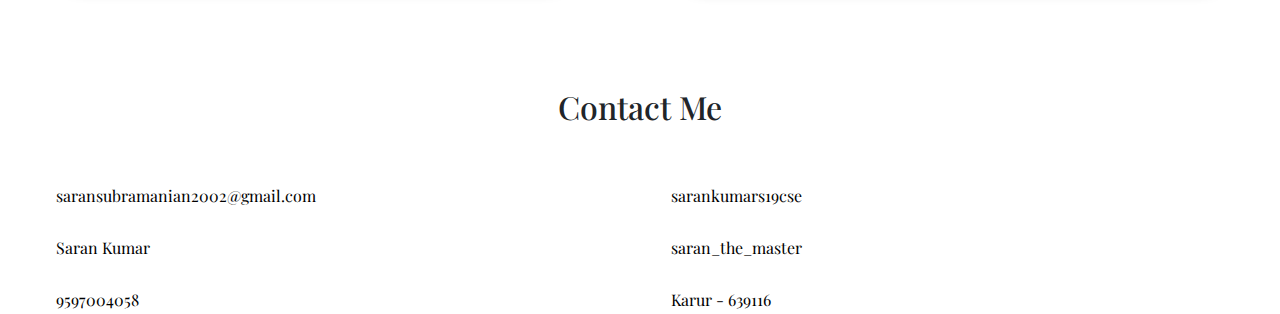
==== commit 02d012ec: "5th sem modification" ====
--- a/index.html
+++ b/index.html
@@ -53,7 +53,7 @@
         </div>
       </nav>
       <div class="row">
-        <div class="profile col-lg-5 col-md-5 col-sm-12"><img src="picture/saran.jpeg" style="border-radius: 8px;" alt="loading..." width="250" class="image rounded-2 border border-dark border-5"></div>
+        <div class="profile col-lg-5 col-md-5 col-sm-12"><img src="picture/saran.jpeg" style="border-radius: 8px;" alt="loading..." width="300" height="420" class="image rounded-2 border border-dark border-5"></div>
           <div class="nameCollege col-lg-5 col-md-5 col-sm-12">
             <h1 class="name">SARAN KUMAR S</h1>
             <h4 class="college">KONGU ENGINEERING COLLEGE</h4>
@@ -67,7 +67,7 @@
               <h2 class="aboutme mt-5">  BASIC INFORMATION</h2>
               <hr class="mr-5 ml-5">
               <div class="info">
-                <p>Name : Saran Kumar</p>
+                <p>Name : Saran Kumar S</p>
                 <p>Age  : 20</p>
                 <p>Qualification  : Computer Scince And Engineering</p>
                 <p>Post : Student</p>
@@ -78,7 +78,7 @@
               <ul>
                 <div class="tool-tip"><li class="pt-3 pb-3 pl-3">Projects Done<span class="tool-text">  4 (three)</span></li></div>
                 <div class="tool-tip"><li class="pt-3 pb-3 pl-3">Academic Club Member<span class="tool-text">  4  (four)</span></li></div>
-                <div class="tool-tip"><li class="pt-3 pb-3 pl-3">Coding skills<span class="tool-text">  4 (four)</span></li></div>
+                <div class="tool-tip"><li class="pt-3 pb-3 pl-3">Coding skills<span class="tool-text">  5 (five)</span></li></div>
               </ul>  
             </div>
         </div>
@@ -97,7 +97,7 @@
           <div class="col-lg-6 col-md-6 col-sm-12 mt-5">
             <div class="container-fluid">
               <h2><i class="fas fa-graduation-cap"></i> HSC - 2019</h2>
-              <p>79.83% [KVV - School , Karur]</p>
+              <p>79.8% [KVV - School , Karur]</p>
               <hr class="hsc">
               <p class="complete">Completed</p>
             </div>
@@ -105,15 +105,15 @@
           <div class="col-lg-6 col-md-6 col-sm-12 mt-5">
             <div class="container-fluid">
               <h2><i class="fas fa-graduation-cap"></i> BE - 2021</h2>
-              <p>9.00 CGPA  (untill 4th Semester)</p>
+              <p>8.77 CGPA  (untill 5th Semester)</p>
               <hr class="be">
-              <p class="complete">Pursuing My BE In Computer Science And <br> Engineering at Kongu Engineering College,Perundurai.</p>
+              <p class="complete">Pursuing My BE Computer Science And <br> Engineering at Kongu Engineering College,Perundurai.</p>
             </div>
           </div> 
           <div class="col-lg-6 col-md-6 col-sm-12 mt-5">
             <div class="container-fluid">
               <h2><i class="fas fa-graduation-cap"></i> Programming Skills</h2>
-              <h6>C , Java , Data Structures , Web development </h6>
+              <h6>C , Data Structures , JAVA , OOPS , Web development </h6>
               <hr class="pgmLanguage mt-4">
               <p>Good at above Programming languages</p>
             </div>
@@ -155,18 +155,23 @@
             </div></a>
           </div>
             <div class="col-lg-5 col-md-5 col-sm-12 pl-5 mt-5 bike complaint">
+              <div class="container-fluid complaintDiv p-3">
+                <img src="picture/invoice.jpg" alt="loading...." style="margin-left: 15%;" class="img-thumbnail" width="300">
+                <h3 class="complaintCon mt-4" style="font-family: 'Suwannaphum', serif;">Simple Invoice generator</h3>
+                <h5 class="complaintCon">Java</h5>
+              </div>
+            </div>
+            <div class="col-lg-5 offset-1 col-md-5 col-sm-12 mt-5 bike complaint">
             <div class="container-fluid complaintDiv p-3">
               <img src="picture/event.jpeg" alt="loading...." class=" img-thumbnail" width="450">
               <h3 class="complaintCon mt-4" style="font-family: 'Suwannaphum', serif;">Event Management</h3>
               <h5 class="complaintCon">Web Development</h5>
             </div>
-          </div>
-          <div class="col-lg-5 offset-1 col-md-5 col-sm-12 mt-5 bike complaint">
-            <div class="container-fluid complaintDiv p-3">
-              <img src="picture/bus.jpg" alt="loading...." class=" img-thumbnail" width="450">
-              <h3 class="complaintCon mt-4" style="font-family: 'Suwannaphum', serif;">Bus Ticket Booking</h3>
+            <!-- <div class="container-fluid complaintDiv p-3">
+              <img src="picture/invoice.jpg" alt="loading...." class=" img-thumbnail" width="310">
+              <h3 class="complaintCon mt-4" style="font-family: 'Suwannaphum', serif;">Simple Invoice generator</h3>
               <h5 class="complaintCon">Java</h5>
-            </div>
+            </div> -->
           </div>
         </div>
       </section>
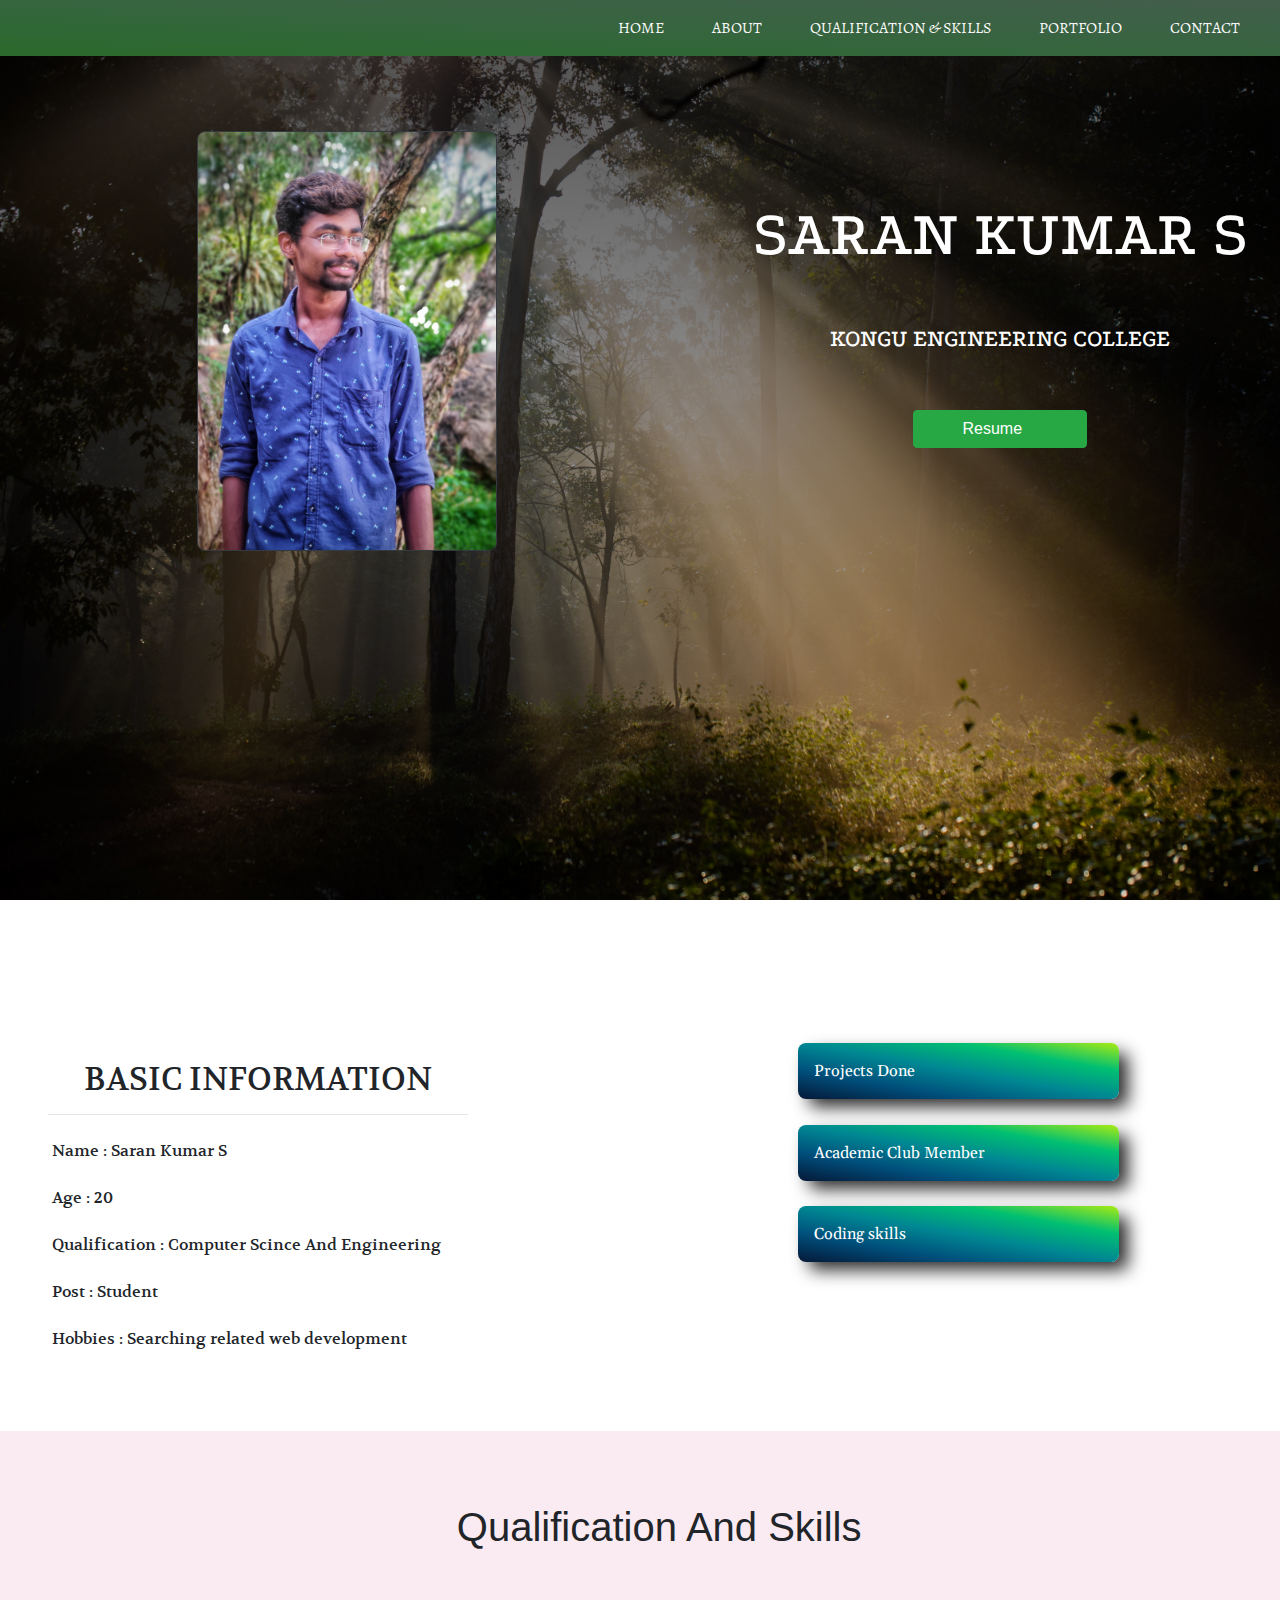
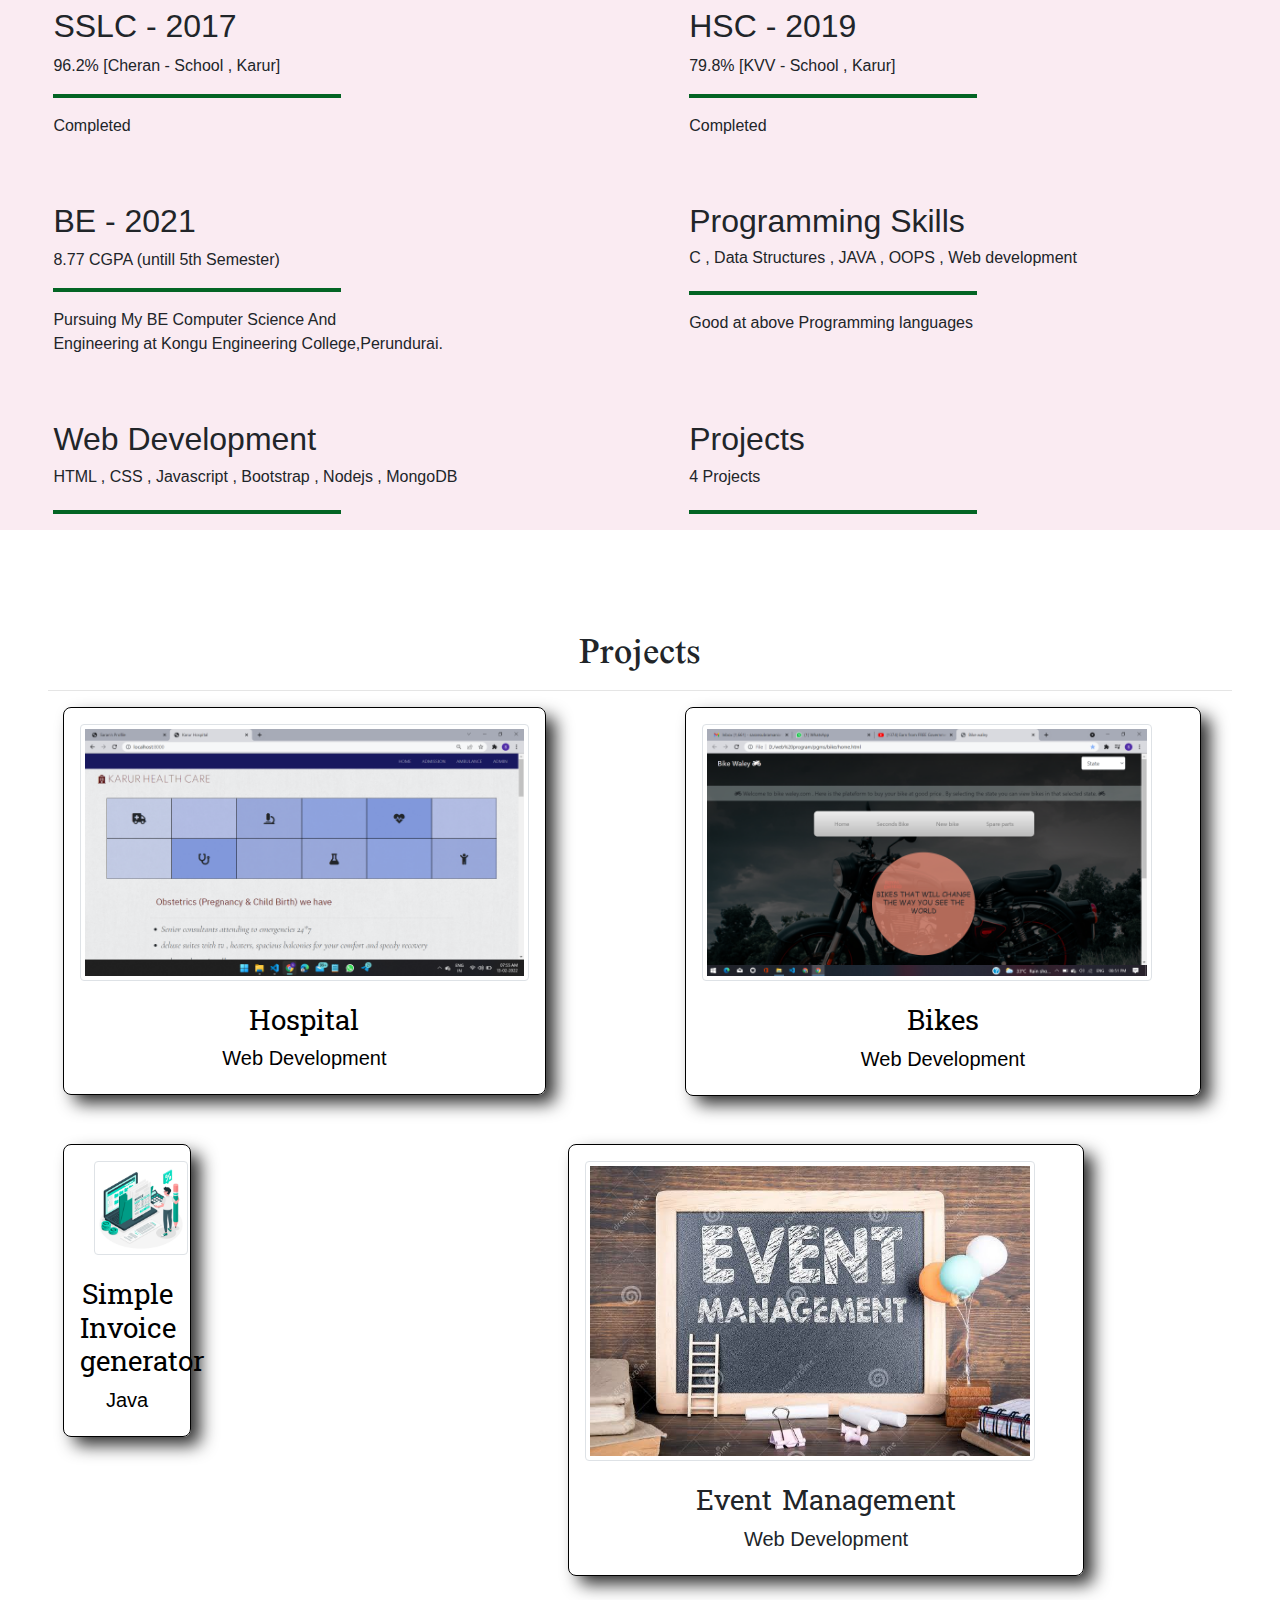
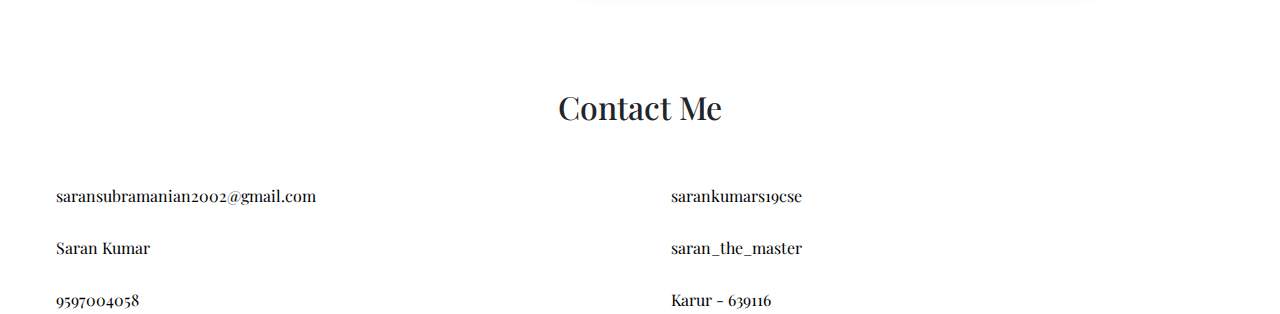
==== commit 65f7ee63: "invoice link" ====
--- a/index.html
+++ b/index.html
@@ -154,6 +154,7 @@
               <h5 class="complaintCon">Web Development</h5>
             </div></a>
           </div>
+          <a href="https://github.com/sarankumars19cse/Invoice-generator" style="color: black;text-decoration: none;">
             <div class="col-lg-5 col-md-5 col-sm-12 pl-5 mt-5 bike complaint">
               <div class="container-fluid complaintDiv p-3">
                 <img src="picture/invoice.jpg" alt="loading...." style="margin-left: 15%;" class="img-thumbnail" width="300">
@@ -161,6 +162,7 @@
                 <h5 class="complaintCon">Java</h5>
               </div>
             </div>
+            </a>
             <div class="col-lg-5 offset-1 col-md-5 col-sm-12 mt-5 bike complaint">
             <div class="container-fluid complaintDiv p-3">
               <img src="picture/event.jpeg" alt="loading...." class=" img-thumbnail" width="450">
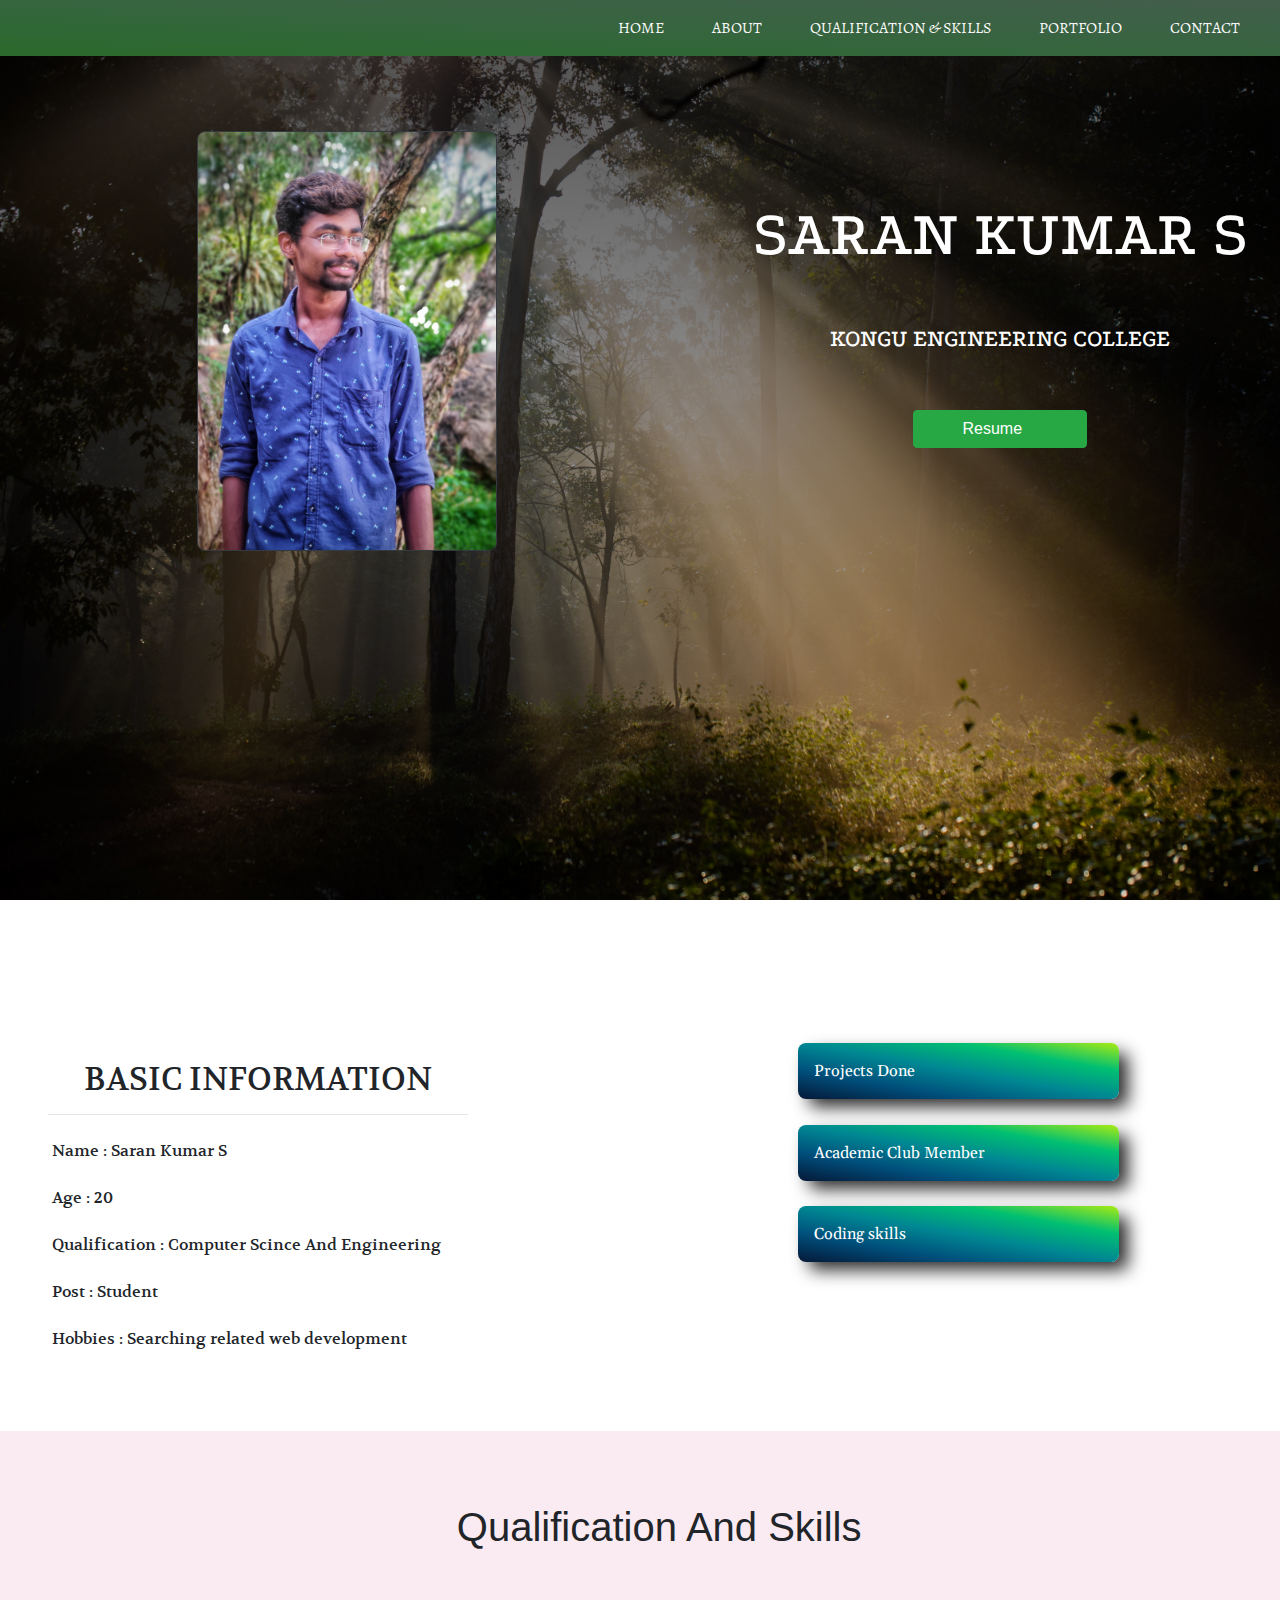
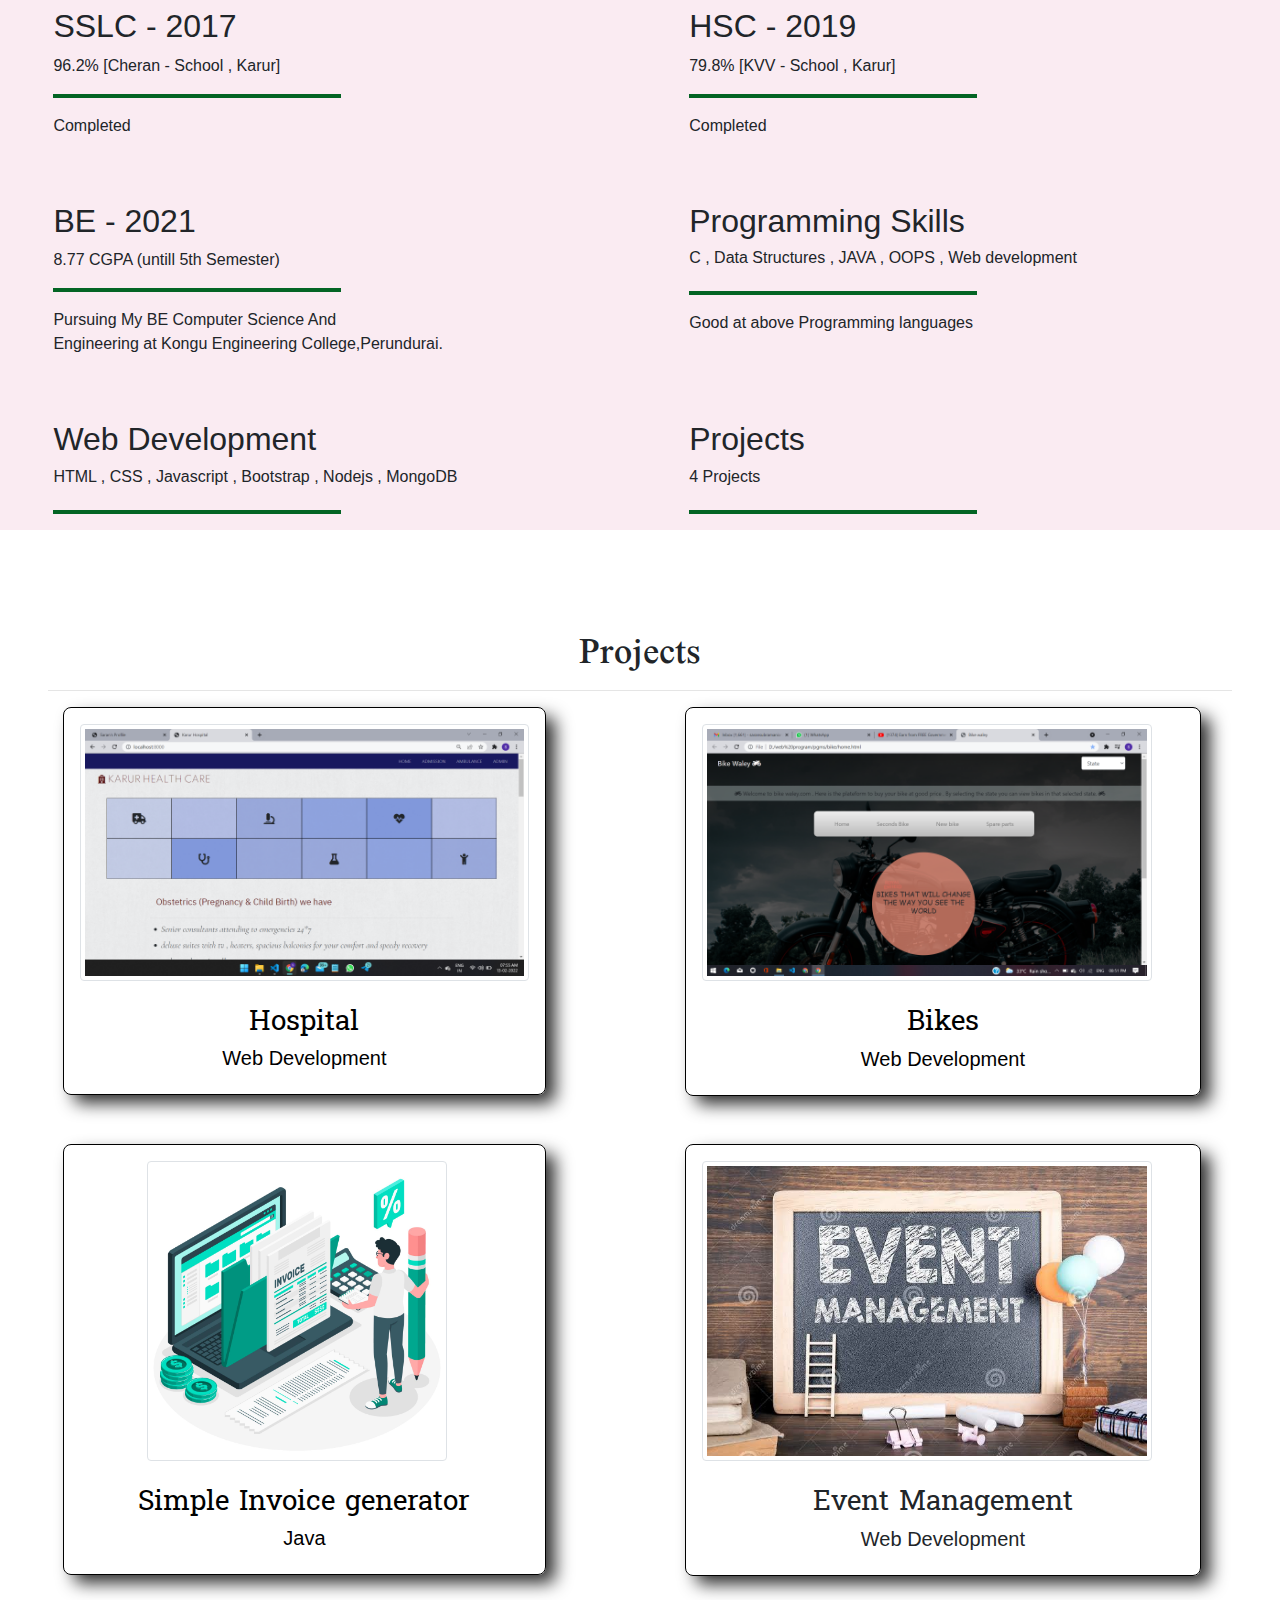
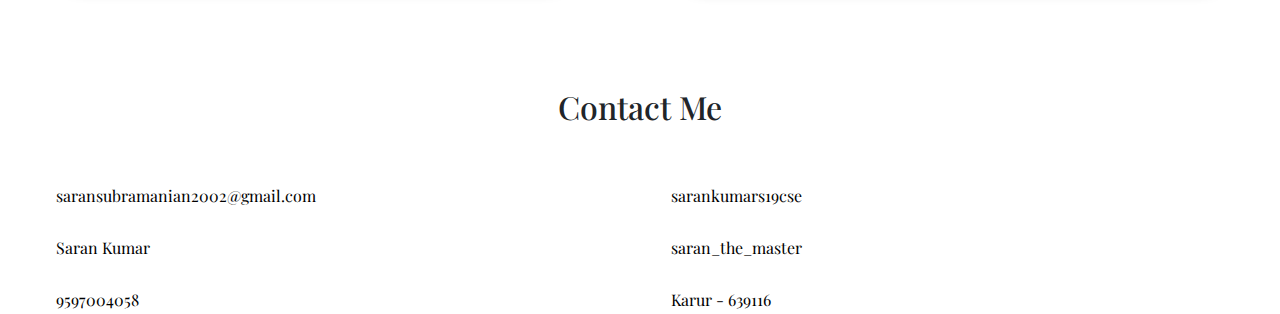
==== commit e4a6013d: "error correction in invoice" ====
--- a/index.html
+++ b/index.html
@@ -161,8 +161,8 @@
                 <h3 class="complaintCon mt-4" style="font-family: 'Suwannaphum', serif;">Simple Invoice generator</h3>
                 <h5 class="complaintCon">Java</h5>
               </div>
-            </div>
             </a>
+            </div>
             <div class="col-lg-5 offset-1 col-md-5 col-sm-12 mt-5 bike complaint">
             <div class="container-fluid complaintDiv p-3">
               <img src="picture/event.jpeg" alt="loading...." class=" img-thumbnail" width="450">
